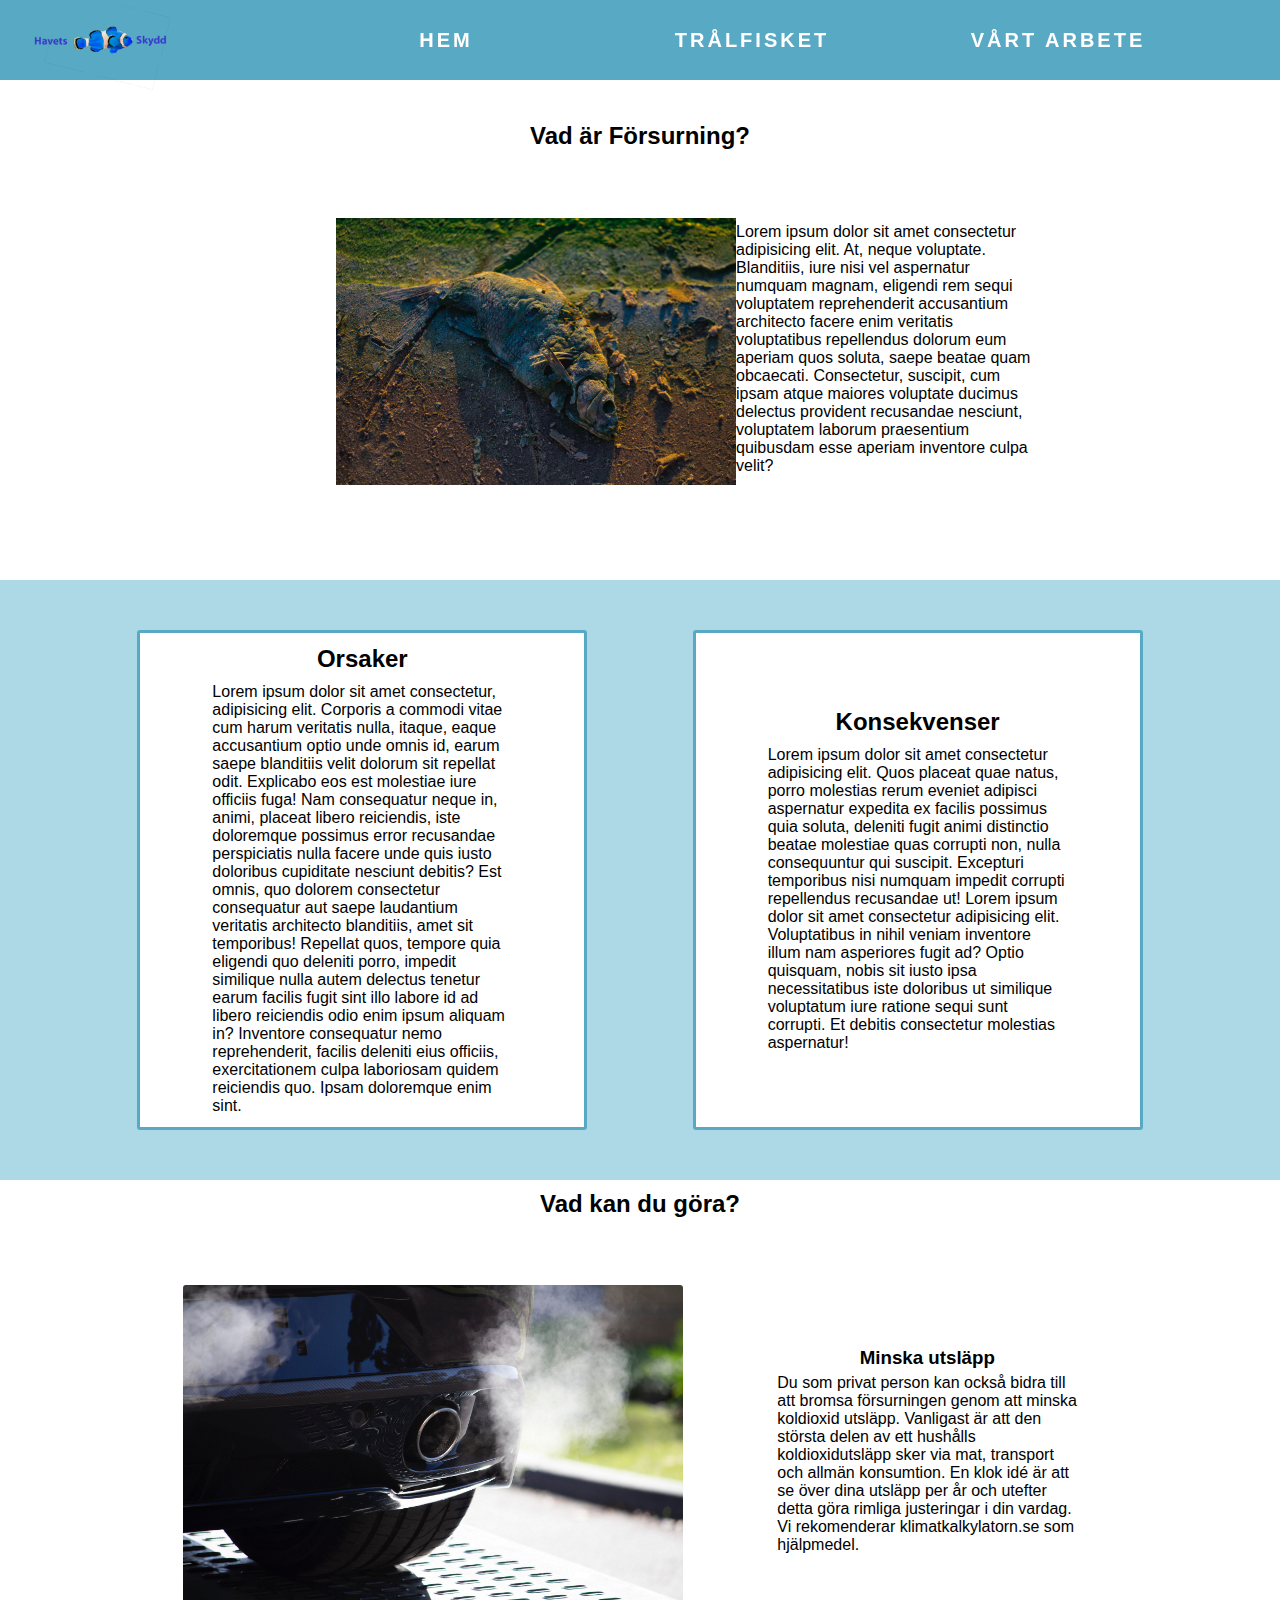
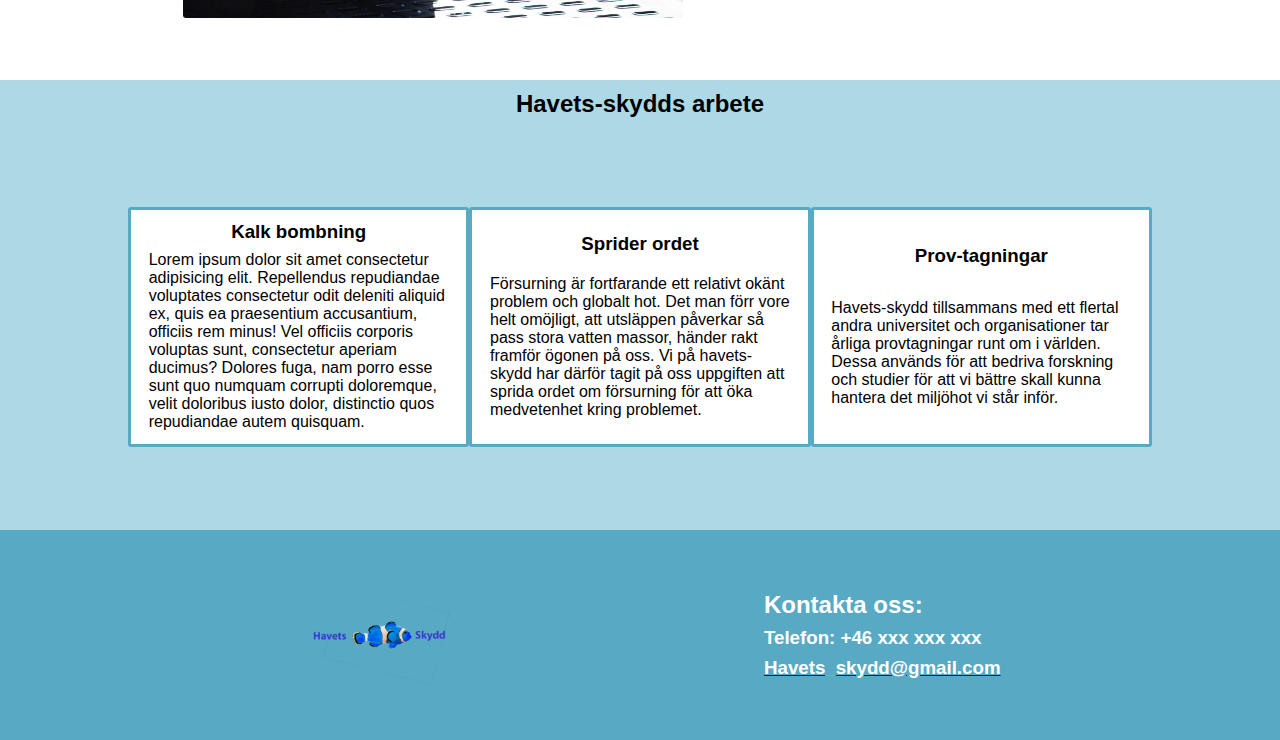
==== forsurning.html @ 204f3c67 "Arbetspass hemma nr2 v12" ====
<!DOCTYPE html>
<html lang="en">
<head>
    <meta charset="UTF-8">
    <meta http-equiv="X-UA-Compatible" content="IE=edge">
    <meta name="viewport" content="width=device-width, initial-scale=1.0">
    <title>Havets_skydd/forsurning</title>
    <link rel="stylesheet" href="css/style.css">
</head>
<body>
    <header class="header">
        <img class="logga" src="img/Första_försök_VT_ps.png" alt="logga">

        <nav>
            <ul id="header_links">   
                <li><a href="index.html">Hem</a></li>
                <li><a href="tralfiske.html">Trålfisket</a></li>
                <li><a href="om_oss.html">Vårt arbete</a></li>
            </ul>
            <div id="burger">
                <div id="line_1" class="burger_line"></div>
                <div id="line_2" class="burger_line"></div>
                <div id="line_3" class="burger_line"></div>
            </div>
        </nav>
    </header>
    <section class ="sacrifice"></section>
    <div id ="gridwrapper_forsurning">
        <section id="forsurning_section">
            <h2>Vad är Försurning?</h2>
            <div class="article_parent">
                <img id="img_forsurning" src="img/dead_fish.jpg" alt="bild på trål">
                <article class="intro_article">
                    <p>Lorem ipsum dolor sit amet consectetur adipisicing elit. At, neque voluptate. Blanditiis, iure nisi vel aspernatur numquam magnam, eligendi rem sequi voluptatem reprehenderit accusantium architecto facere enim veritatis voluptatibus repellendus dolorum eum aperiam quos soluta, saepe beatae quam obcaecati. Consectetur, suscipit, cum ipsam atque maiores voluptate ducimus delectus provident recusandae nesciunt, voluptatem laborum praesentium quibusdam esse aperiam inventore culpa velit?</p>
                </article>
            </div>
        </section>
        <section id="konsekvenser_section">
            <div class="article_parent" id="article_parent_forsurning">
                <article class="article_konsekvenser">
                    <h2>Orsaker</h2>
                    <p>Lorem ipsum dolor sit amet consectetur, adipisicing elit. Corporis a commodi vitae cum harum veritatis nulla, itaque, eaque accusantium optio unde omnis id, earum saepe blanditiis velit dolorum sit repellat odit. Explicabo eos est molestiae iure officiis fuga! Nam consequatur neque in, animi, placeat libero reiciendis, iste doloremque possimus error recusandae perspiciatis nulla facere unde quis iusto doloribus cupiditate nesciunt debitis? Est omnis, quo dolorem consectetur consequatur aut saepe laudantium veritatis architecto blanditiis, amet sit temporibus! Repellat quos, tempore quia eligendi quo deleniti porro, impedit similique nulla autem delectus tenetur earum facilis fugit sint illo labore id ad libero reiciendis odio enim ipsum aliquam in? Inventore consequatur nemo reprehenderit, facilis deleniti eius officiis, exercitationem culpa laboriosam quidem reiciendis quo. Ipsam doloremque enim sint.</p>
                </article>
                <article class="article_konsekvenser">
                    <h2>Konsekvenser</h2>
                    <p>Lorem ipsum dolor sit amet consectetur adipisicing elit. Quos placeat quae natus, porro molestias rerum eveniet adipisci aspernatur expedita ex facilis possimus quia soluta, deleniti fugit animi distinctio beatae molestiae quas corrupti non, nulla consequuntur qui suscipit. Excepturi temporibus nisi numquam impedit corrupti repellendus recusandae ut! Lorem ipsum dolor sit amet consectetur adipisicing elit. Voluptatibus in nihil veniam inventore illum nam asperiores fugit ad? Optio quisquam, nobis sit iusto ipsa necessitatibus iste doloribus ut similique voluptatum iure ratione sequi sunt corrupti. Et debitis consectetur molestias aspernatur!</p>
                </article>
            </div>
            

        </section>
        <section id="Intiativ_section">
            <h2>Vad kan du göra?</h2>
            <div class="div_forsurning">
                <img class="organisation_img" src="img/fordon_forsurning.jpg" alt="bild på fordon">
                <article id="article_intiativ">
                    <h3>Minska utsläpp</h3>
                    <p>Du som privat person kan också bidra till att bromsa försurningen genom att minska koldioxid utsläpp. Vanligast är att den största delen av ett hushålls koldioxidutsläpp sker via mat, transport och allmän konsumtion. En klok idé är att se över dina utsläpp per år och utefter detta göra rimliga justeringar i din vardag. Vi rekomenderar klimatkalkylatorn.se som hjälpmedel.</p>
                </article>
            </div>
        </section>
        <section id="kalk_section">
            <h2>Havets-skydds arbete</h2>
                <div class="div_forsurning">
                    <article class="article_kalk">    
                        <h3>Kalk bombning </h3>
                        <p>Lorem ipsum dolor sit amet consectetur adipisicing elit. Repellendus repudiandae voluptates consectetur odit deleniti aliquid ex, quis ea praesentium accusantium, officiis rem minus! Vel officiis corporis voluptas sunt, consectetur aperiam ducimus? Dolores fuga, nam porro esse sunt quo numquam corrupti doloremque, velit doloribus iusto dolor, distinctio quos repudiandae autem quisquam.</p>
                    </article>
                
                <article class="article_kalk">
                    <h3>Sprider ordet</h3>
                    <p>Försurning är fortfarande ett relativt okänt problem och globalt hot. Det man förr vore helt omöjligt, att utsläppen påverkar så pass stora vatten massor, händer rakt framför ögonen på oss. Vi på havets-skydd har därför tagit på oss uppgiften att sprida ordet om försurning för att öka medvetenhet kring problemet. </p>
                </article>
                <article class="article_kalk">
                    <h3>Prov-tagningar</h3>
                    <p>Havets-skydd tillsammans med ett flertal andra universitet och organisationer tar årliga provtagningar runt om i världen. Dessa används för att bedriva forskning och studier för att vi bättre skall kunna hantera det miljöhot vi står inför.</p>
                </article>
            </div>
        </section>
        <footer class="footer">
            <img src="img/Första_försök_VT_ps.png" class="logga" alt="logga">
            <div>
                <h2 class="h2_footer">Kontakta oss:</h2>
                <h3 class="h3_footer">Telefon: +46 xxx xxx xxx</h3>
                <a href="mailto:emil.crogard@elev.ga.ntig.se"><h3 class="h3_footer"> Havets_skydd@gmail.com</h3></a>
            </div>
        </footer>
    </div>

    <script src="js/JavaScrip.js "></script>
</body>
</html>
---- css/style.css ----
* {
    margin: 0;
    padding: 0;
    box-sizing: border-box;
}

:root {
    --main_color_dark: rgb(88, 169, 196);
}

.logga {
    height: 90px;
    width: auto;
    margin-left: 10px;
}

.header {
    background-color: var(--main_color_dark);
    display: flex;
    height: 80px;
    width: 100%;
    position: fixed;
    align-items: center;
}

#header_links {
    display: flex;
    flex-direction: column;
    justify-content: space-evenly;
    align-items: center;
    height: calc(100% - 80px);
    background-color: lightblue;
    position: fixed;
    left: -1300px;
    top: 80px;
    width: 100%;
    list-style: none;
    transition: 0.5s;
    z-index: 1;
}

.header_active {
    transform: translatex(1300px);
}

#header_links a {
    text-decoration: none;
    color: rgb(255, 255, 255);
    letter-spacing: 0.1875rem;
    font-weight: bold;
    font-size: 1.25rem;
    text-transform: uppercase;
    width: 200px;
    height: 3rem;
    display: flex;
    justify-content: center;
    align-items: center;
}

.crossed_line #line_1 {
    transform: rotate(-45deg) translate(-5px, 6px);
}
.crossed_line #line_2 {
    opacity: 0;
}
.crossed_line #line_3 {
    transform: rotate(45deg) translate(-5px, -6px);
}
#header_links a:hover {
    color: darkgrey;
    background-color: rgb(88, 169, 196);
    transition: ease 0.4s;
}

nav {
    display: flex;
    justify-content: right;
    align-items: center;
    font-family: sans-serif;
    width: 100%;
    color: var(--main_color_dark);
}

.burger_line {
    width: 30px;
    height: 3.5px;
    background-color: rgb(255, 255, 255);
    margin: 5px;
    border-radius: 10%;
    transition: all 0.5s;
}

#burger{
    margin-right: 60px;
    cursor: pointer;
}
.footer {
    grid-area: fo;
    background-color: var(--main_color_dark);
    display: flex;
    align-items: center;
    justify-content: center;
    flex-direction: column;
}

/*Home*/
#gridwrapper_home {
    display: grid;
    height: auto;
    width: 100%;
    grid-template-areas: 
    "ar1 ar1" 
    "ar2 ar2"
    "fo fo";
    grid-template-rows: 950px 1750px 250px;
    grid-template-columns: 1fr 1fr;
}

#home_img {
    width: 100%;
    height: calc(90vh - 80px);
    margin-bottom: 8vh;
}

#aktuellt{
    grid-area: ar1;
    display: flex;
    flex-direction: column;
    align-items: center;
}
.box_parent{
    display: flex;
    justify-content: space-evenly;
    align-items: center;
    flex-direction: column;
    height: 100%;
}

.Aktuella_nyheter {
    display: flex;
    align-items: center;
    justify-content: center;
    flex-direction: column;
    height: 280px;
    width: 250px;
    border-style: solid;
    border-color: var(--main_color_dark);
    border-radius: 3px;
}
.Aktuellt_img{
height: auto;
width: 200px;
}


#kalender{
    grid-area: ar2;
    background-color: lightblue;
    display: flex;
    flex-direction: column;
    align-items: center;
    justify-content: space-evenly;
}
.kalender_article{
    display: flex;
    height: 540px;
    width: 300px;
    background: white;
    align-items: center;
    flex-direction: column;
    border-radius: 3px;
    border-style: solid;
    border-color: var(--main_color_dark);

}
.logga_kalender{
height: 80px;
}
.img_kalender{
    width: 297px;
    height: 100px;
}
.button{
    display: flex;
    height: 45px;
    width: 35%;
    background: steelblue;
    align-items: center;
    justify-content: center;
    border-radius: 3px;
    margin-bottom: 5px;
}
.button:hover{
    cursor: pointer;
    background: rgb(84, 162, 226);

}

.h3_footer{
    size: 0.5rem;
    color: white;
}
.h2_footer{
    color: white;
    size:0.5rem;
    display: none;
}
h2 {
    font-family: Arial, Helvetica, sans-serif;
    font-weight: bold;
    margin-top: 10px;
    margin-bottom: 5px;
}
h3{
    font-family: Arial, Helvetica, sans-serif;
    margin-top: 8px;
    size: 1rem;
}

p {
    width: 300px;
    height: auto;
    font-family: Arial, Helvetica, sans-serif;
    font-weight: 300;
    margin-bottom: 10px;
    margin-top: 5px;
    size: 1.2rem;
}
.sacrifice{
    height: 80px;
}

/*tralfiske*/


#gridwrapper_tralfiske{
    display: grid;
    width: 100%;
    height: auto;
    grid-template-areas: 
    "st1 st1"
    "st2 st2"
    "stat stat"
    "st3 st3"
    "fo fo"
    ;
    grid-template-columns: 1fr 1fr;
    grid-template-rows: 700px 2000px 1000px 1100px 250px;
}
#img_tralfiske {
    height: 190px;
    width: auto;
    border-radius: 3px;
    border-style: solid;
    border-color: var(--main_color_dark);
}
#nordic_flags{
    height: 400px;
    width: auto;
}
#section1_tralfiske{
    grid-area: st1;
    display: flex;
    justify-content: space-evenly;
    align-items: center;
    flex-direction: column;
}
.tral_article_lb{
display: flex;
flex-direction: column;
align-items: center;
width: 90%;
height: auto;
border-radius: 3px;
border-style: solid;
border-color: var(--main_color_dark);
background: white;
}
.article_parent{
    display: flex;
    flex-direction: column;
    align-items: center;
    justify-content: space-evenly;
    width: 100%;
    height: 100%;
}

.intro_article{
    display: flex;
    flex-direction: column;
    align-items: center;
    width: 70%;
    height: auto;
}

#section2_tralfiske{
    grid-area: st2;
    display: flex;
    flex-direction: column;
    align-items: center;
    justify-content: space-evenly;
    background: lightblue;
}
#statistik{
    grid-area: stat;
    background: white;
    display: flex;
    flex-direction: column;
    align-items: center;
    justify-content: space-evenly;
}
.statistik_img{
    width: 300px;
    height: 300px;
    background: blue;
}
#section3_tralfiske{
    grid-area: st3;
    display: flex;
    flex-direction: column;
    align-items: center;
    justify-content: space-evenly;
    background: lightblue;
}



/*försurning*/
#gridwrapper_forsurning {
    display: grid;
    width: 100%;
    height: auto;
    grid-template-areas: 
    "arf arf"
    "ark ark"
    "dv dv"
    "sek sek"
    "fo fo"
    ;
    grid-template-columns: 1fr 1fr;
    grid-template-rows: 700px 1150px 550px 900px 250px;
}

#forsurning_section{
    grid-area: arf;
    background-color: white;
    display: flex;
    justify-content: center;
    align-items: center;
    flex-direction: column;
    padding: 2rem;
}
#img_forsurning{
    width: 300px;
    height: auto;
}

#konsekvenser_section{
    grid-area: ark;
    background-color: lightblue;
    display: flex;
    justify-content: center;
    align-items: center;
    flex-direction: column;
    padding: 2rem;
}

.article_konsekvenser{
    background-color: white;
    height: 500px;
    width: 350px;
    display: flex;
    align-items: center;
    justify-content: center;
    flex-direction: column;
    border-radius: 3px;
    border-style: solid;
    border-color: var(--main_color_dark);
}

#Intiativ_section{
    grid-area: dv;
    display: flex;
    flex-direction: column;
    justify-content: space-evenly;
    align-items: center;
    background-color: white;
}

.div_forsurning{
    height: 100%;
    width: 80%;
    display: flex;
    justify-content: space-evenly;
    flex-direction: column;
    align-items: center;
}
#article_intiativ{
    width: 340px;
    height: auto;
    display: flex;
    justify-content: space-between;
    align-items: center;
    flex-direction: column;
    
}
#kalk_section{
    grid-area: sek;
    display: flex;
    align-items: center;
    justify-content: space-evenly;
    flex-direction: column;
    background-color: lightblue;
}

.article_kalk{
    width: 350px;
    height: 240px;
    display: flex;
    justify-content: space-evenly;
    align-items: center;
    flex-direction: column;
    border-style: solid;
    border-color: var(--main_color_dark);
    border-radius: 3px;
    background: white;
}

/*Om oss*/
#gridwrapper_om_oss{
    display: grid;
    width: 100%;
    grid-template-areas: 
    "re re"
    "org org"
    "fra fra"
    "gift gift"
    "fo fo"
    ;
    grid-template-columns: 1fr 1fr;
    grid-template-rows: 300px 600px 1050px 930px 250px;
}

#relative{
    grid-area: re;
    background-image: url(/img/vatten.jpg);
    background-size: 100%;
    display: flex;
    justify-content: center;
    align-items: center;
    border-bottom: 40px;
    border-bottom-style: solid;
    border-bottom-color: white;
}

#relative_flex{
    display: flex;
    width: 90%;
    height: auto;
    justify-content: center;
    align-items: center;
    flex-direction: column;
    padding: 2rem;
    background: rgba(255, 255, 255, 0);
}

#organisation_flex_section{
    grid-area: org;
    display: flex;
    background: lightblue;
    flex-direction: column;
    align-items: center;
    justify-content: center;
    margin-bottom: 10px;
}

.organisation_img{
    width: 300px;
    height: auto;
    margin-bottom: 10px;
    border-radius: 3px;
}

.organisation_article{
    width: 300px;
    height: auto;
    display: flex;
    justify-content: space-between;
    align-items: center;
    flex-direction: column;
}
.organisation_article_lb{
    width: 320px;
    height: 270px;
    display: flex;
    justify-content: space-between;
    flex-direction: column;
    align-items: center;
    border-radius: 3px;
    border-color: var(--main_color_dark);
    border-style: solid;
    background: white;
}
#arbete_flex_section{
    grid-area: fra;
    display: flex;
    background: white;
    flex-direction: column;
    align-items: center;
    justify-content: center; 
}

.org_div{
    height: auto;
    margin-bottom: 40px;
}

#section_gift{
grid-area: gift;
background: lightblue;
flex-direction: column;
align-items: center;
justify-content: space-evenly; 
display: flex;
}

#h1_relative{
    color: rgb(255, 255, 255);
    size: 3rem;
  
}

#h3_relative{
    color: white;
    size: 1rem;
}

@media screen and (min-width:800px) {
    #burger{
        display: none;
    }    
    nav {
        display: flex;
        justify-content: center;
        align-items: center;
        font-family: sans-serif;
        width: 100%;
        background: var(--main_color_dark);
        margin-right: 20px;
    }

    #header_links {
        display: flex;
        flex-direction: row;
        justify-content: space-evenly;
        align-items: center;
        height: 80px;
        position: fixed;
        left: 240px;
        top: 0px;
        background-color: rgba(255, 255, 255, 0);
        width: 80%;
        list-style: none;
    }
    .header_active {
        transform: translatex(0px);
    }
    .logga {
        height: 130px;
        width: auto;
        margin-left: 10px;
    }
    .Aktuella_nyheter {
        padding: 2rem;
        height: 300px;
        width: 300px;
        border-style: solid;
        border-color: var(--main_color_dark);
        border-radius: 3px;
    }
    
    .box_parent{
        flex-direction: row;
        width: 100%;
    }
    #relative_flex{
        width: 35%;
    }
    .organisation_img{
        width: 500px;
        margin-bottom: 0px;
        margin-right: 20px;
        border-radius: 3px;
    }
    #organisation_flex_section{
        flex-direction: row; 
        align-items: center;
        justify-content: space-evenly;
        margin-bottom: 10px;
    }
    #arbete_flex_section{
        justify-content: space-evenly; 
    }
    
    .org_div{
        display: flex;
        flex-direction: row;
        justify-content: space-evenly;
        align-items: center;
    }
    #section_gift{
        flex-direction: row-reverse;
    }
    .div_forsurning{
        flex-direction: row;
       
    }
    .tral_article_lb{
        width: 40%;
    }
    .article_parent{
        flex-direction: row;
        justify-content: space-evenly;
        width: 50%;
    }
    #gridwrapper_tralfiske{
        grid-template-rows: 500px 1600px 600px 480px 210px;
    }
    #gridwrapper_forsurning{
        grid-template-rows: 500px 600px 500px 450px 210px;
    }
    #statistik{
        flex-direction: row;
    }
    #img_forsurning{
        width: 400px;
    }
    #gridwrapper_om_oss{
        grid-template-rows: 400px 600px 1050px 430px 210px;
    }
    #img_tralfiske {
        height: 350px;
        width: 450px;
    }
    #gridwrapper_home{
        grid-template-rows: 600px 700px 210px;
    }
    #home_img {
        height: calc(100vh - 80px);
        margin-bottom: 10px;
    }
    #gift_img{
        display: none;
    }
    #fiskebestand_flex{
        flex-direction: row-reverse;
        width: 80%;
    }
    #article_parent_tralfiske{
        width: 80%;
    }
    #article_parent_losning{
        width: 90%;
    }
    #article_parent_forsurning{
        width: 100%;
    }
    .article_konsekvenser{
        width: 450px;
    }
    #nordic_flags{
        height: 300px;
    }
    .footer{
        flex-direction: row;
        justify-content: space-evenly;
    }

    .h2_footer{
        display: contents;
    }
}
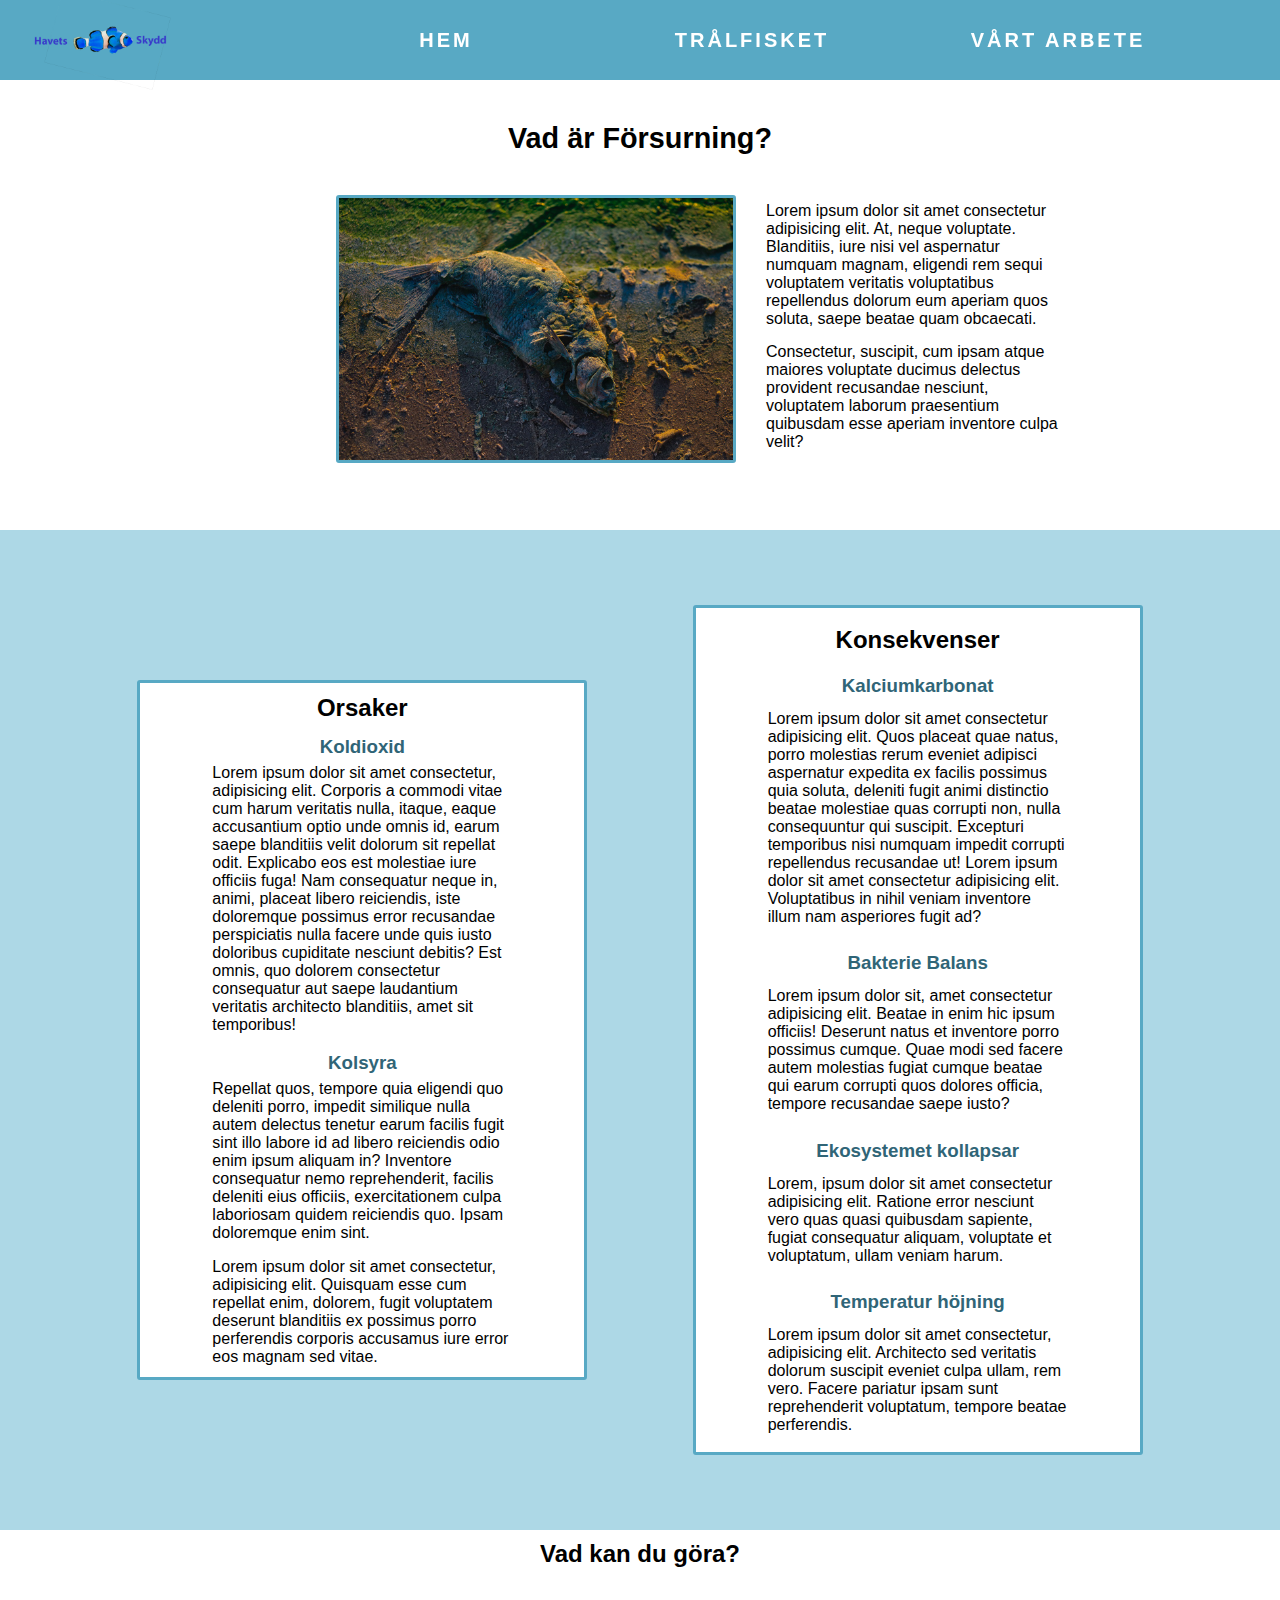
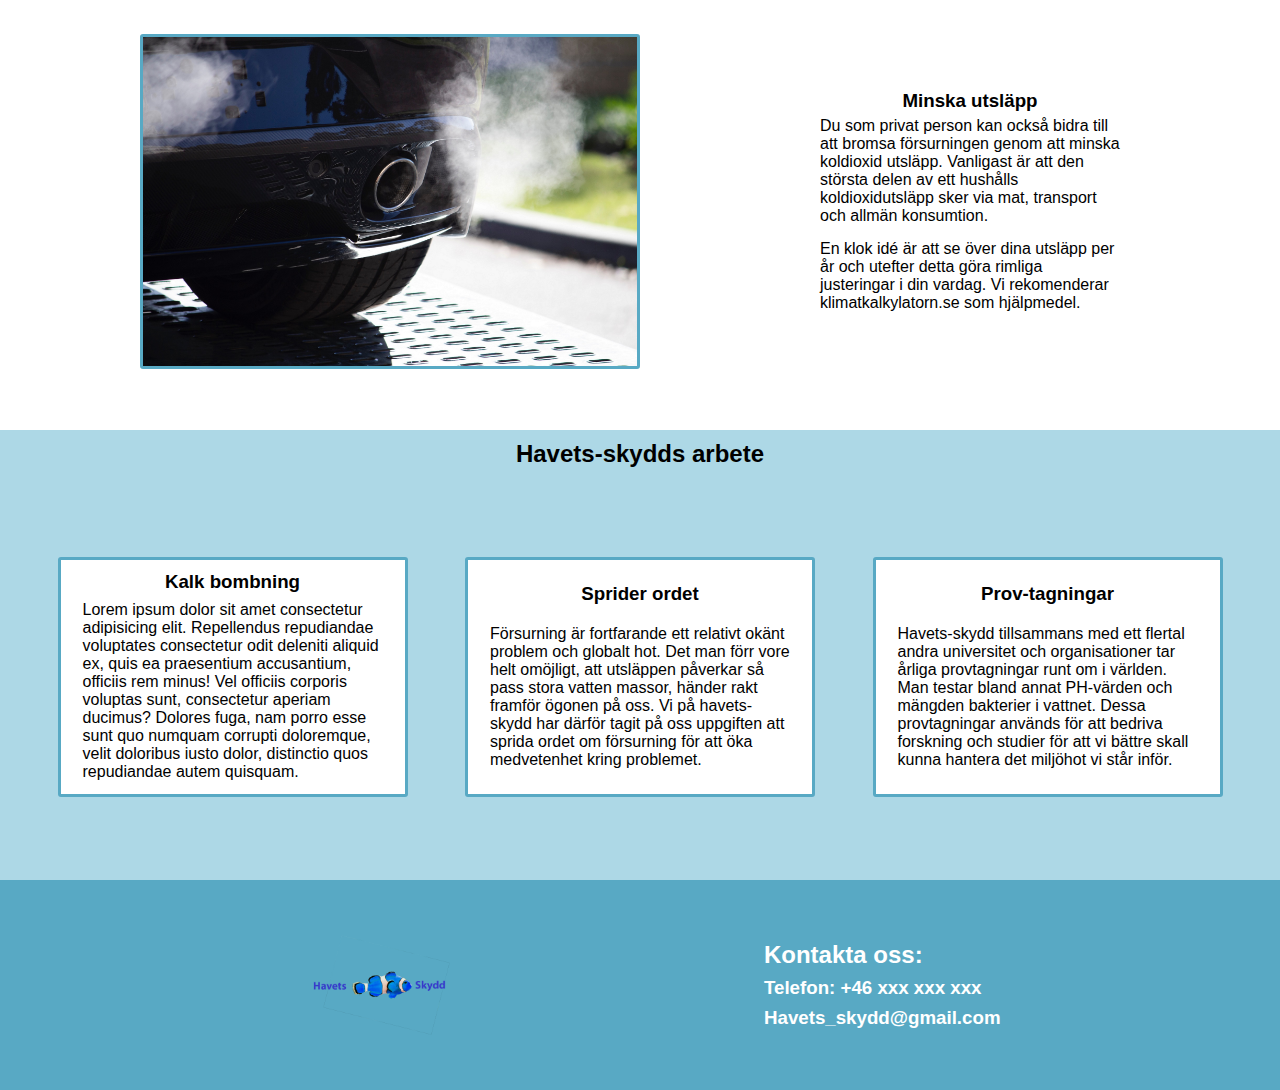
==== commit b3cb05b8: "Lektion v13" ====
--- a/forsurning.html
+++ b/forsurning.html
@@ -27,23 +27,35 @@
     <section class ="sacrifice"></section>
     <div id ="gridwrapper_forsurning">
         <section id="forsurning_section">
-            <h2>Vad är Försurning?</h2>
+            <h1>Vad är Försurning?</h1>
             <div class="article_parent">
                 <img id="img_forsurning" src="img/dead_fish.jpg" alt="bild på trål">
                 <article class="intro_article">
-                    <p>Lorem ipsum dolor sit amet consectetur adipisicing elit. At, neque voluptate. Blanditiis, iure nisi vel aspernatur numquam magnam, eligendi rem sequi voluptatem reprehenderit accusantium architecto facere enim veritatis voluptatibus repellendus dolorum eum aperiam quos soluta, saepe beatae quam obcaecati. Consectetur, suscipit, cum ipsam atque maiores voluptate ducimus delectus provident recusandae nesciunt, voluptatem laborum praesentium quibusdam esse aperiam inventore culpa velit?</p>
+                    <p>Lorem ipsum dolor sit amet consectetur adipisicing elit. At, neque voluptate. Blanditiis, iure nisi vel aspernatur numquam magnam, eligendi rem sequi voluptatem  veritatis voluptatibus repellendus dolorum eum aperiam quos soluta, saepe beatae quam obcaecati. </p>
+                    <p>Consectetur, suscipit, cum ipsam atque maiores voluptate ducimus delectus provident recusandae nesciunt, voluptatem laborum praesentium quibusdam esse aperiam inventore culpa velit?</p>
                 </article>
             </div>
         </section>
         <section id="konsekvenser_section">
             <div class="article_parent" id="article_parent_forsurning">
-                <article class="article_konsekvenser">
+                <article class="article_konsekvenser" id="article_orsaker">
                     <h2>Orsaker</h2>
-                    <p>Lorem ipsum dolor sit amet consectetur, adipisicing elit. Corporis a commodi vitae cum harum veritatis nulla, itaque, eaque accusantium optio unde omnis id, earum saepe blanditiis velit dolorum sit repellat odit. Explicabo eos est molestiae iure officiis fuga! Nam consequatur neque in, animi, placeat libero reiciendis, iste doloremque possimus error recusandae perspiciatis nulla facere unde quis iusto doloribus cupiditate nesciunt debitis? Est omnis, quo dolorem consectetur consequatur aut saepe laudantium veritatis architecto blanditiis, amet sit temporibus! Repellat quos, tempore quia eligendi quo deleniti porro, impedit similique nulla autem delectus tenetur earum facilis fugit sint illo labore id ad libero reiciendis odio enim ipsum aliquam in? Inventore consequatur nemo reprehenderit, facilis deleniti eius officiis, exercitationem culpa laboriosam quidem reiciendis quo. Ipsam doloremque enim sint.</p>
+                    <h3 class="underrubrik">Koldioxid</h3>
+                    <p>Lorem ipsum dolor sit amet consectetur, adipisicing elit. Corporis a commodi vitae cum harum veritatis nulla, itaque, eaque accusantium optio unde omnis id, earum saepe blanditiis velit dolorum sit repellat odit. Explicabo eos est molestiae iure officiis fuga! Nam consequatur neque in, animi, placeat libero reiciendis, iste doloremque possimus error recusandae perspiciatis nulla facere unde quis iusto doloribus cupiditate nesciunt debitis? Est omnis, quo dolorem consectetur consequatur aut saepe laudantium veritatis architecto blanditiis, amet sit temporibus!</p> 
+                    <h3 class="underrubrik">Kolsyra</h3>
+                    <p>Repellat quos, tempore quia eligendi quo deleniti porro, impedit similique nulla autem delectus tenetur earum facilis fugit sint illo labore id ad libero reiciendis odio enim ipsum aliquam in? Inventore consequatur nemo reprehenderit, facilis deleniti eius officiis, exercitationem culpa laboriosam quidem reiciendis quo. Ipsam doloremque enim sint.</p>
+                    <p>Lorem ipsum dolor sit amet consectetur, adipisicing elit. Quisquam esse cum repellat enim, dolorem, fugit voluptatem deserunt blanditiis ex possimus porro perferendis corporis accusamus iure error eos magnam sed vitae.</p>
                 </article>
                 <article class="article_konsekvenser">
                     <h2>Konsekvenser</h2>
-                    <p>Lorem ipsum dolor sit amet consectetur adipisicing elit. Quos placeat quae natus, porro molestias rerum eveniet adipisci aspernatur expedita ex facilis possimus quia soluta, deleniti fugit animi distinctio beatae molestiae quas corrupti non, nulla consequuntur qui suscipit. Excepturi temporibus nisi numquam impedit corrupti repellendus recusandae ut! Lorem ipsum dolor sit amet consectetur adipisicing elit. Voluptatibus in nihil veniam inventore illum nam asperiores fugit ad? Optio quisquam, nobis sit iusto ipsa necessitatibus iste doloribus ut similique voluptatum iure ratione sequi sunt corrupti. Et debitis consectetur molestias aspernatur!</p>
+                    <h3 class="underrubrik">Kalciumkarbonat</h3>
+                    <p>Lorem ipsum dolor sit amet consectetur adipisicing elit. Quos placeat quae natus, porro molestias rerum eveniet adipisci aspernatur expedita ex facilis possimus quia soluta, deleniti fugit animi distinctio beatae molestiae quas corrupti non, nulla consequuntur qui suscipit. Excepturi temporibus nisi numquam impedit corrupti repellendus recusandae ut! Lorem ipsum dolor sit amet consectetur adipisicing elit. Voluptatibus in nihil veniam inventore illum nam asperiores fugit ad?</p>
+                    <h3 class="underrubrik">Bakterie Balans</h3>
+                    <p>Lorem ipsum dolor sit, amet consectetur adipisicing elit. Beatae in enim hic ipsum officiis! Deserunt natus et inventore porro possimus cumque. Quae modi sed facere autem molestias fugiat cumque beatae qui earum corrupti quos dolores officia, tempore recusandae saepe iusto?</p>
+                    <h3 class="underrubrik">Ekosystemet kollapsar</h3>
+                    <p>Lorem, ipsum dolor sit amet consectetur adipisicing elit. Ratione error nesciunt vero quas quasi quibusdam sapiente, fugiat consequatur aliquam, voluptate et voluptatum, ullam veniam harum.</p>
+                    <h3 class="underrubrik">Temperatur höjning</h3>
+                    <p>Lorem ipsum dolor sit amet consectetur, adipisicing elit. Architecto sed veritatis dolorum suscipit eveniet culpa ullam, rem vero. Facere pariatur ipsam sunt reprehenderit voluptatum, tempore beatae perferendis.</p>
                 </article>
             </div>
             
@@ -55,7 +67,8 @@
                 <img class="organisation_img" src="img/fordon_forsurning.jpg" alt="bild på fordon">
                 <article id="article_intiativ">
                     <h3>Minska utsläpp</h3>
-                    <p>Du som privat person kan också bidra till att bromsa försurningen genom att minska koldioxid utsläpp. Vanligast är att den största delen av ett hushålls koldioxidutsläpp sker via mat, transport och allmän konsumtion. En klok idé är att se över dina utsläpp per år och utefter detta göra rimliga justeringar i din vardag. Vi rekomenderar klimatkalkylatorn.se som hjälpmedel.</p>
+                    <p>Du som privat person kan också bidra till att bromsa försurningen genom att minska koldioxid utsläpp. Vanligast är att den största delen av ett hushålls koldioxidutsläpp sker via mat, transport och allmän konsumtion. </p>
+                    <p>En klok idé är att se över dina utsläpp per år och utefter detta göra rimliga justeringar i din vardag. Vi rekomenderar klimatkalkylatorn.se som hjälpmedel.</p>
                 </article>
             </div>
         </section>
@@ -73,7 +86,7 @@
                 </article>
                 <article class="article_kalk">
                     <h3>Prov-tagningar</h3>
-                    <p>Havets-skydd tillsammans med ett flertal andra universitet och organisationer tar årliga provtagningar runt om i världen. Dessa används för att bedriva forskning och studier för att vi bättre skall kunna hantera det miljöhot vi står inför.</p>
+                    <p>Havets-skydd tillsammans med ett flertal andra universitet och organisationer tar årliga provtagningar runt om i världen. Man testar bland annat PH-värden och mängden bakterier i vattnet. Dessa provtagningar används för att bedriva forskning och studier för att vi bättre skall kunna hantera det miljöhot vi står inför.</p>
                 </article>
             </div>
         </section>
@@ -82,7 +95,7 @@
             <div>
                 <h2 class="h2_footer">Kontakta oss:</h2>
                 <h3 class="h3_footer">Telefon: +46 xxx xxx xxx</h3>
-                <a href="mailto:emil.crogard@elev.ga.ntig.se"><h3 class="h3_footer"> Havets_skydd@gmail.com</h3></a>
+                <a id="mail_tag" href="mailto:emil.crogard@elev.ga.ntig.se"><h3 class="h3_footer"> Havets_skydd@gmail.com</h3></a>
             </div>
         </footer>
     </div>
--- a/css/style.css
+++ b/css/style.css
@@ -9,7 +9,7 @@
 }
 
 .logga {
-    height: 90px;
+    height: 110px;
     width: auto;
     margin-left: 10px;
 }
@@ -50,8 +50,8 @@
     font-weight: bold;
     font-size: 1.25rem;
     text-transform: uppercase;
-    width: 200px;
-    height: 3rem;
+    width: 400px;
+    height: 5rem;
     display: flex;
     justify-content: center;
     align-items: center;
@@ -67,9 +67,9 @@
     transform: rotate(45deg) translate(-5px, -6px);
 }
 #header_links a:hover {
-    color: darkgrey;
     background-color: rgb(88, 169, 196);
-    transition: ease 0.4s;
+    transition: ease 0.3s;
+    font-size: 1.4rem;
 }
 
 nav {
@@ -102,6 +102,11 @@
     justify-content: center;
     flex-direction: column;
 }
+a{
+    text-decoration: none;
+    color: black;
+}
+
 
 /*Home*/
 #gridwrapper_home {
@@ -112,7 +117,7 @@
     "ar1 ar1" 
     "ar2 ar2"
     "fo fo";
-    grid-template-rows: 950px 1750px 250px;
+    grid-template-rows: 1000px 1750px 250px;
     grid-template-columns: 1fr 1fr;
 }
 
@@ -142,17 +147,16 @@
     justify-content: center;
     flex-direction: column;
     height: 280px;
-    width: 250px;
+    width: 280px;
     border-style: solid;
     border-color: var(--main_color_dark);
     border-radius: 3px;
+    padding: 2rem;
 }
 .Aktuellt_img{
-height: auto;
-width: 200px;
-}
-
-
+    height: auto;
+    width: 200px;
+}
 #kalender{
     grid-area: ar2;
     background-color: lightblue;
@@ -195,7 +199,9 @@
     background: rgb(84, 162, 226);
 
 }
-
+.underrubrik{
+    color: rgb(48, 101, 119);
+}
 .h3_footer{
     size: 0.5rem;
     color: white;
@@ -204,6 +210,13 @@
     color: white;
     size:0.5rem;
     display: none;
+}
+h1{
+    font-family: Arial, Helvetica, sans-serif;
+    font-weight: bold;
+    font-size: 1.8rem;
+    margin-top: 10px;
+    margin-bottom: 5px;
 }
 h2 {
     font-family: Arial, Helvetica, sans-serif;
@@ -215,6 +228,11 @@
     font-family: Arial, Helvetica, sans-serif;
     margin-top: 8px;
     size: 1rem;
+}
+h4{
+    font-family: Arial, Helvetica, sans-serif;
+    margin-top: 10px;
+    size: 0.5rem;
 }
 
 p {
@@ -245,7 +263,7 @@
     "fo fo"
     ;
     grid-template-columns: 1fr 1fr;
-    grid-template-rows: 700px 2000px 1000px 1100px 250px;
+    grid-template-rows: 700px 2000px 1000px 1050px 250px;
 }
 #img_tralfiske {
     height: 190px;
@@ -269,7 +287,7 @@
 display: flex;
 flex-direction: column;
 align-items: center;
-width: 90%;
+width: 75%;
 height: auto;
 border-radius: 3px;
 border-style: solid;
@@ -289,8 +307,9 @@
     display: flex;
     flex-direction: column;
     align-items: center;
-    width: 70%;
-    height: auto;
+    justify-content: center;
+    width: 400px;
+    height: 300px;
 }
 
 #section2_tralfiske{
@@ -338,7 +357,7 @@
     "fo fo"
     ;
     grid-template-columns: 1fr 1fr;
-    grid-template-rows: 700px 1150px 550px 900px 250px;
+    grid-template-rows: 700px 1750px 550px 900px 250px;
 }
 
 #forsurning_section{
@@ -353,6 +372,10 @@
 #img_forsurning{
     width: 300px;
     height: auto;
+    border-radius: 3px;
+    border-style: solid;
+    border-color: var(--main_color_dark);
+    border-style: solid;
 }
 
 #konsekvenser_section{
@@ -364,18 +387,21 @@
     flex-direction: column;
     padding: 2rem;
 }
-
+#article_orsaker{
+    height: 700px;
+}
 .article_konsekvenser{
     background-color: white;
-    height: 500px;
+    height: 900px;
     width: 350px;
     display: flex;
     align-items: center;
-    justify-content: center;
+    justify-content: space-evenly;
     flex-direction: column;
     border-radius: 3px;
     border-style: solid;
     border-color: var(--main_color_dark);
+    border-style: solid;
 }
 
 #Intiativ_section{
@@ -475,10 +501,12 @@
 }
 
 .organisation_img{
-    width: 300px;
+    width: 320px;
     height: auto;
     margin-bottom: 10px;
     border-radius: 3px;
+    border-style: solid;
+    border-color: var(--main_color_dark);
 }
 
 .organisation_article{
@@ -571,12 +599,8 @@
         margin-left: 10px;
     }
     .Aktuella_nyheter {
-        padding: 2rem;
         height: 300px;
         width: 300px;
-        border-style: solid;
-        border-color: var(--main_color_dark);
-        border-radius: 3px;
     }
     
     .box_parent{
@@ -613,6 +637,7 @@
     }
     .div_forsurning{
         flex-direction: row;
+        width: 100%;
        
     }
     .tral_article_lb{
@@ -624,10 +649,10 @@
         width: 50%;
     }
     #gridwrapper_tralfiske{
-        grid-template-rows: 500px 1600px 600px 480px 210px;
+        grid-template-rows: 500px 1500px 430px 480px 210px;
     }
     #gridwrapper_forsurning{
-        grid-template-rows: 500px 600px 500px 450px 210px;
+        grid-template-rows: 450px 1000px 500px 450px 210px;
     }
     #statistik{
         flex-direction: row;
@@ -655,9 +680,17 @@
     #fiskebestand_flex{
         flex-direction: row-reverse;
         width: 80%;
+        border: 3px;
+        border-style: solid;
+        border-color: white;
     }
     #article_parent_tralfiske{
         width: 80%;
+        border: 3px;
+        border-style: solid;
+        border-color: white;
+        margin-bottom: 10px;
+        margin-top: 10px;
     }
     #article_parent_losning{
         width: 90%;
@@ -667,6 +700,7 @@
     }
     .article_konsekvenser{
         width: 450px;
+        height: 850px;
     }
     #nordic_flags{
         height: 300px;
@@ -679,4 +713,10 @@
     .h2_footer{
         display: contents;
     }
+    #header_links a{
+        width: 200px;
+    }
+    .intro_article{
+        margin-left: 30px;
+    }
 }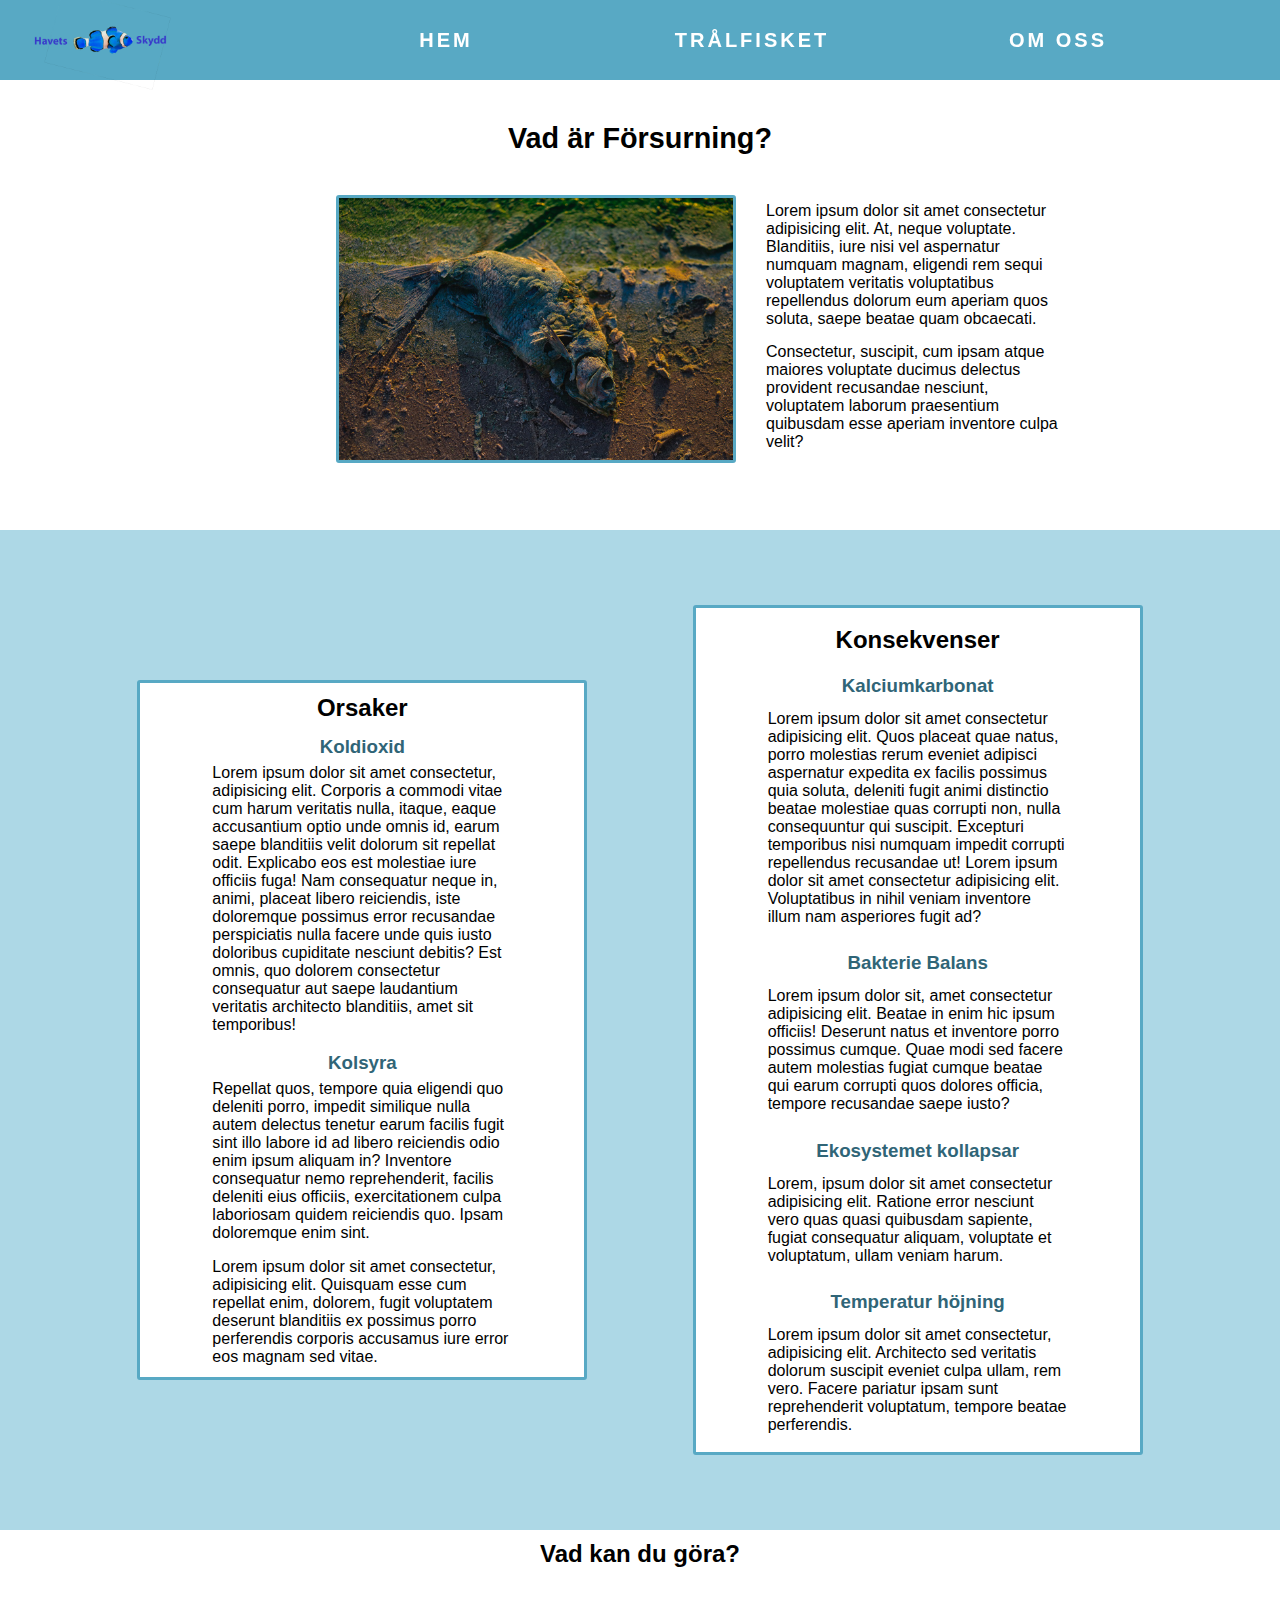
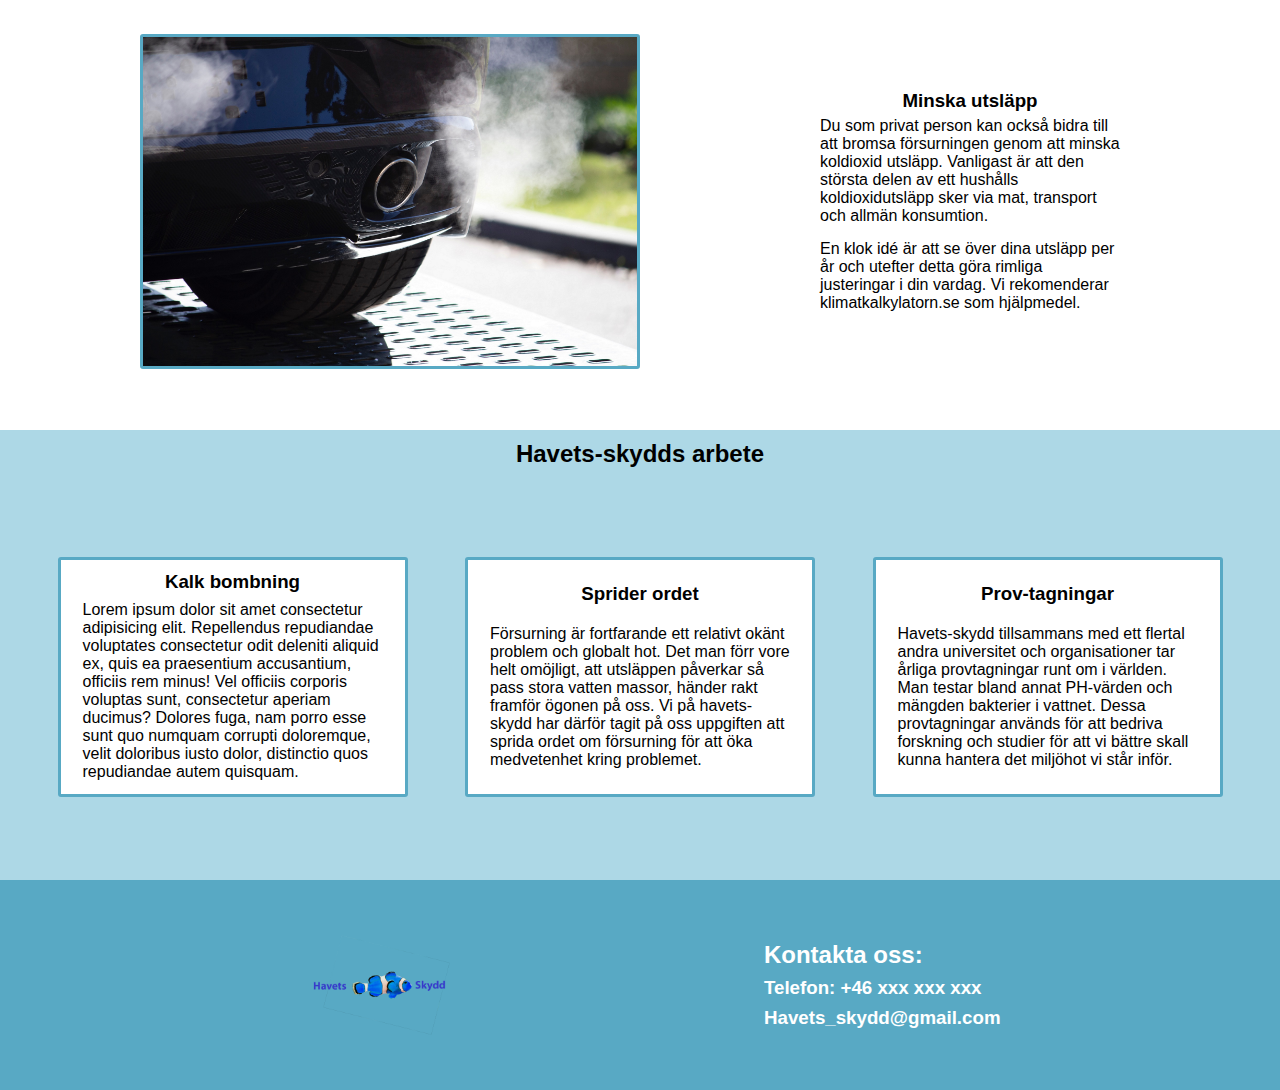
==== commit a9e6307b: "Små ändringar" ====
--- a/forsurning.html
+++ b/forsurning.html
@@ -15,7 +15,7 @@
             <ul id="header_links">   
                 <li><a href="index.html">Hem</a></li>
                 <li><a href="tralfiske.html">Trålfisket</a></li>
-                <li><a href="om_oss.html">Vårt arbete</a></li>
+                <li><a href="om_oss.html">Om oss</a></li>
             </ul>
             <div id="burger">
                 <div id="line_1" class="burger_line"></div>
--- a/css/style.css
+++ b/css/style.css
@@ -692,6 +692,14 @@
         margin-bottom: 10px;
         margin-top: 10px;
     }
+    #article_parent_koldioxid{
+        width: 80%;
+        border: 3px;
+        border-style: solid;
+        border-color: white;
+        margin-bottom: 10px;
+        margin-top: 10px;
+    }
     #article_parent_losning{
         width: 90%;
     }
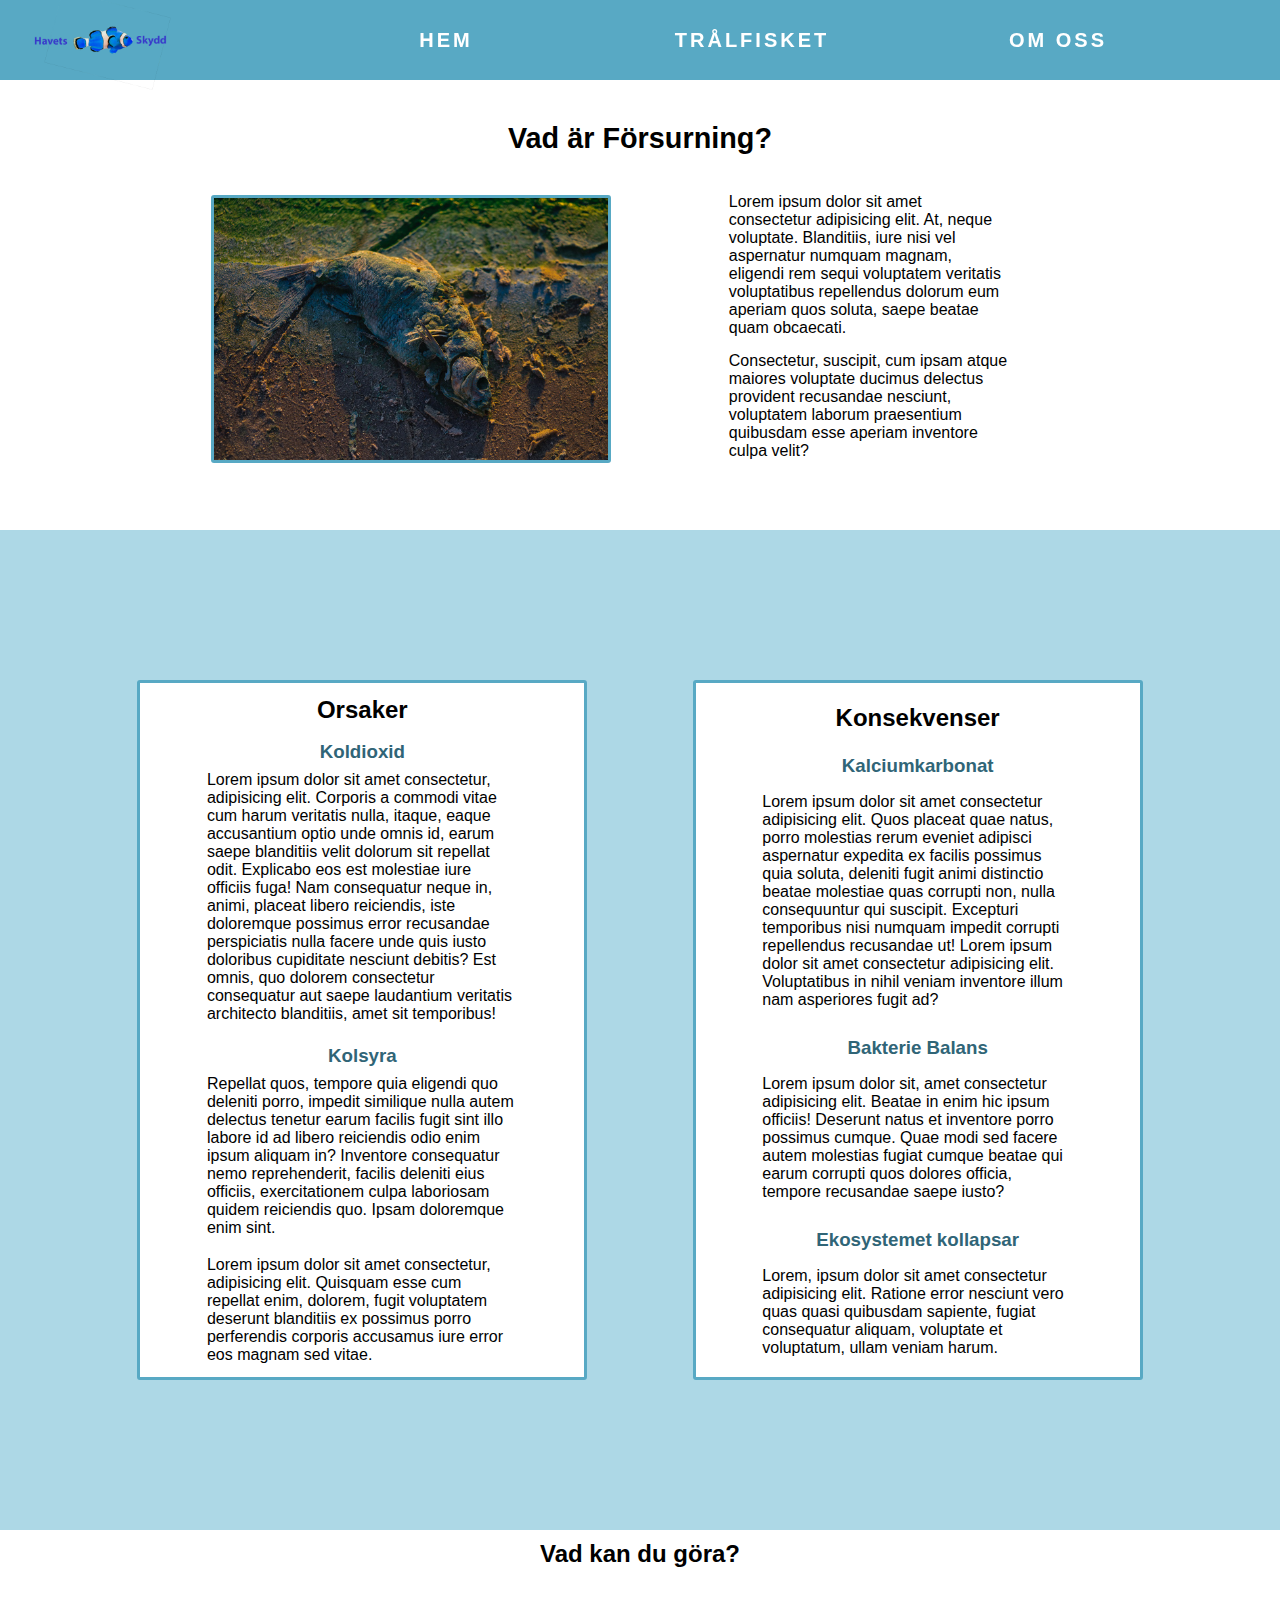
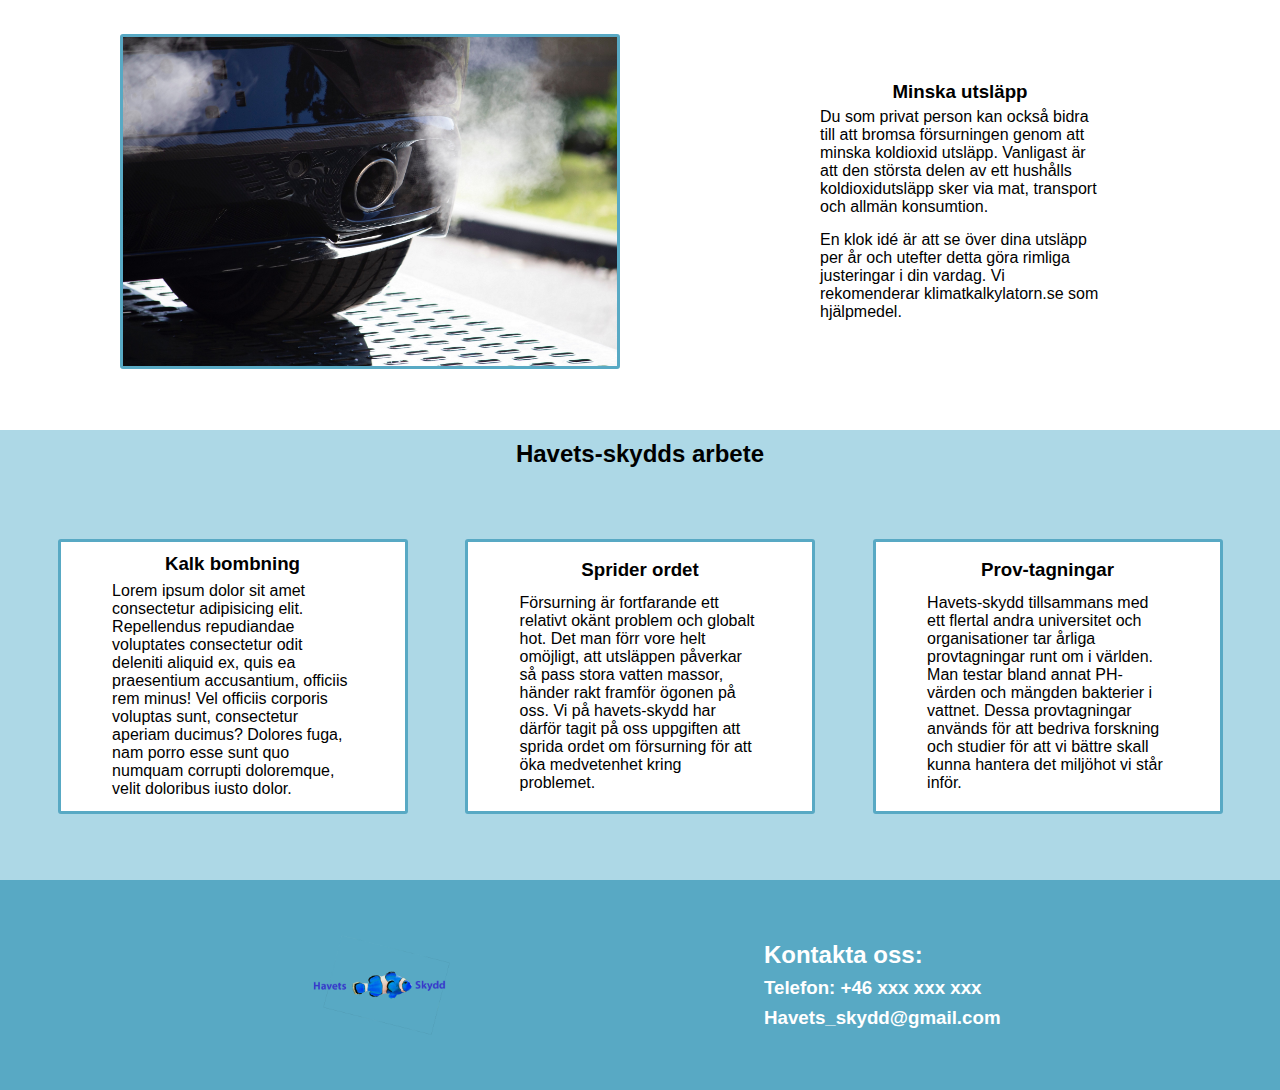
==== commit 2ce4dcd8: "text anpassning" ====
--- a/forsurning.html
+++ b/forsurning.html
@@ -28,7 +28,7 @@
     <div id ="gridwrapper_forsurning">
         <section id="forsurning_section">
             <h1>Vad är Försurning?</h1>
-            <div class="article_parent">
+            <div class="article_parent_intro">
                 <img id="img_forsurning" src="img/dead_fish.jpg" alt="bild på trål">
                 <article class="intro_article">
                     <p>Lorem ipsum dolor sit amet consectetur adipisicing elit. At, neque voluptate. Blanditiis, iure nisi vel aspernatur numquam magnam, eligendi rem sequi voluptatem  veritatis voluptatibus repellendus dolorum eum aperiam quos soluta, saepe beatae quam obcaecati. </p>
@@ -54,8 +54,6 @@
                     <p>Lorem ipsum dolor sit, amet consectetur adipisicing elit. Beatae in enim hic ipsum officiis! Deserunt natus et inventore porro possimus cumque. Quae modi sed facere autem molestias fugiat cumque beatae qui earum corrupti quos dolores officia, tempore recusandae saepe iusto?</p>
                     <h3 class="underrubrik">Ekosystemet kollapsar</h3>
                     <p>Lorem, ipsum dolor sit amet consectetur adipisicing elit. Ratione error nesciunt vero quas quasi quibusdam sapiente, fugiat consequatur aliquam, voluptate et voluptatum, ullam veniam harum.</p>
-                    <h3 class="underrubrik">Temperatur höjning</h3>
-                    <p>Lorem ipsum dolor sit amet consectetur, adipisicing elit. Architecto sed veritatis dolorum suscipit eveniet culpa ullam, rem vero. Facere pariatur ipsam sunt reprehenderit voluptatum, tempore beatae perferendis.</p>
                 </article>
             </div>
             
@@ -77,7 +75,7 @@
                 <div class="div_forsurning">
                     <article class="article_kalk">    
                         <h3>Kalk bombning </h3>
-                        <p>Lorem ipsum dolor sit amet consectetur adipisicing elit. Repellendus repudiandae voluptates consectetur odit deleniti aliquid ex, quis ea praesentium accusantium, officiis rem minus! Vel officiis corporis voluptas sunt, consectetur aperiam ducimus? Dolores fuga, nam porro esse sunt quo numquam corrupti doloremque, velit doloribus iusto dolor, distinctio quos repudiandae autem quisquam.</p>
+                        <p>Lorem ipsum dolor sit amet consectetur adipisicing elit. Repellendus repudiandae voluptates consectetur odit deleniti aliquid ex, quis ea praesentium accusantium, officiis rem minus! Vel officiis corporis voluptas sunt, consectetur aperiam ducimus? Dolores fuga, nam porro esse sunt quo numquam corrupti doloremque, velit doloribus iusto dolor.</p>
                     </article>
                 
                 <article class="article_kalk">
--- a/css/style.css
+++ b/css/style.css
@@ -236,7 +236,7 @@
 }
 
 p {
-    width: 300px;
+    width: 90%;
     height: auto;
     font-family: Arial, Helvetica, sans-serif;
     font-weight: 300;
@@ -283,6 +283,7 @@
     align-items: center;
     flex-direction: column;
 }
+
 .tral_article_lb{
 display: flex;
 flex-direction: column;
@@ -302,13 +303,21 @@
     width: 100%;
     height: 100%;
 }
+.article_parent_intro{
+    display: flex;
+    flex-direction: column;
+    align-items: center;
+    justify-content: space-evenly;
+    width: 100%;
+    height: 100%;
+}
 
 .intro_article{
     display: flex;
     flex-direction: column;
     align-items: center;
     justify-content: center;
-    width: 400px;
+    width: 300px;
     height: 300px;
 }
 
@@ -364,7 +373,7 @@
     grid-area: arf;
     background-color: white;
     display: flex;
-    justify-content: center;
+    justify-content: space-evenly;
     align-items: center;
     flex-direction: column;
     padding: 2rem;
@@ -392,7 +401,7 @@
 }
 .article_konsekvenser{
     background-color: white;
-    height: 900px;
+    height: 700px;
     width: 350px;
     display: flex;
     align-items: center;
@@ -441,7 +450,7 @@
 
 .article_kalk{
     width: 350px;
-    height: 240px;
+    height: 275px;
     display: flex;
     justify-content: space-evenly;
     align-items: center;
@@ -464,7 +473,7 @@
     "fo fo"
     ;
     grid-template-columns: 1fr 1fr;
-    grid-template-rows: 300px 600px 1050px 930px 250px;
+    grid-template-rows: 300px 600px 1150px 930px 250px;
 }
 
 #relative{
@@ -519,7 +528,7 @@
 }
 .organisation_article_lb{
     width: 320px;
-    height: 270px;
+    height: 290px;
     display: flex;
     justify-content: space-between;
     flex-direction: column;
@@ -638,7 +647,9 @@
     .div_forsurning{
         flex-direction: row;
         width: 100%;
-       
+    }
+    #article_intiativ{
+        width: 400px;
     }
     .tral_article_lb{
         width: 40%;
@@ -647,6 +658,11 @@
         flex-direction: row;
         justify-content: space-evenly;
         width: 50%;
+    }
+    .article_parent_intro{
+        flex-direction: row;
+        justify-content: space-evenly;
+        width: 80%;
     }
     #gridwrapper_tralfiske{
         grid-template-rows: 500px 1500px 430px 480px 210px;
@@ -708,7 +724,7 @@
     }
     .article_konsekvenser{
         width: 450px;
-        height: 850px;
+        height: 700px;
     }
     #nordic_flags{
         height: 300px;
@@ -725,6 +741,17 @@
         width: 200px;
     }
     .intro_article{
-        margin-left: 30px;
+        width: 400px;
+
+    }
+    p{
+        width: 70%;
+    }
+    .organisation_article{
+        width: 400px;
+    }
+    .organisation_article_lb{
+        width: 340px;
+        height: 315px;
     }
 }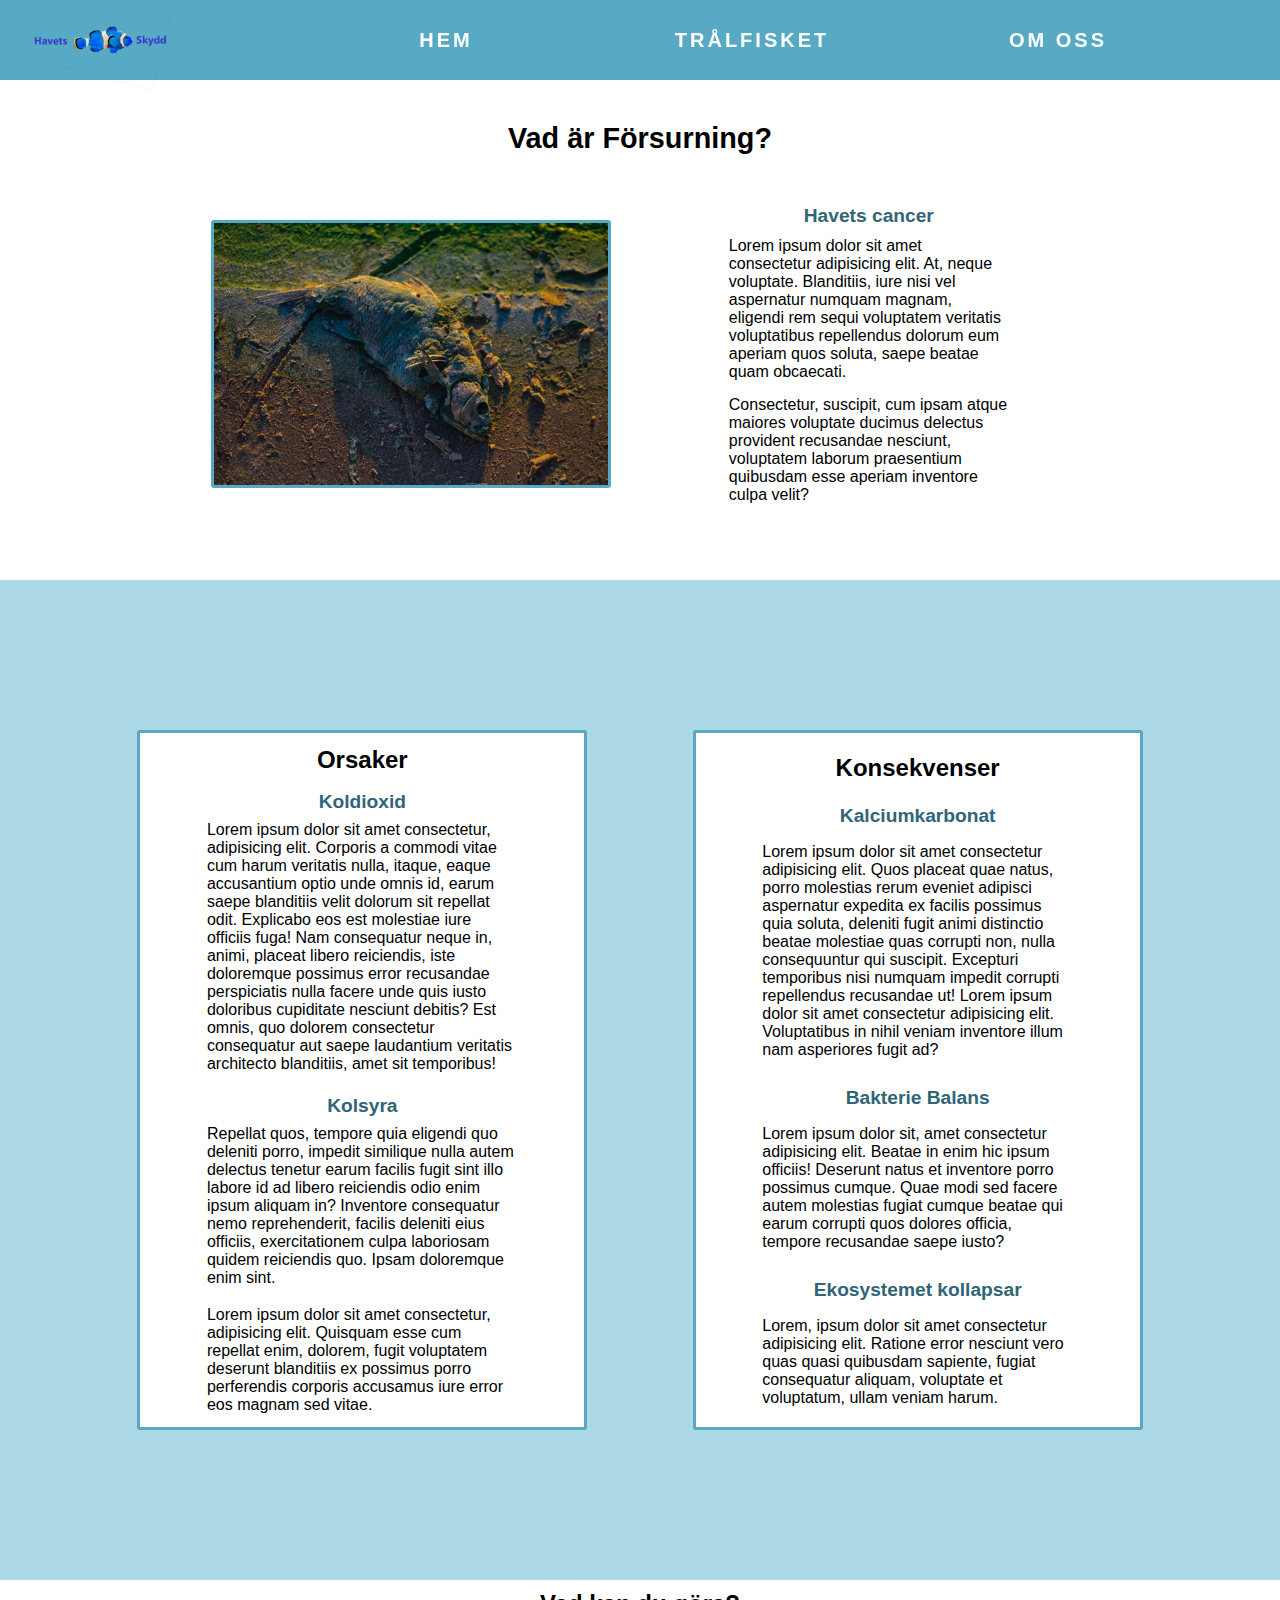
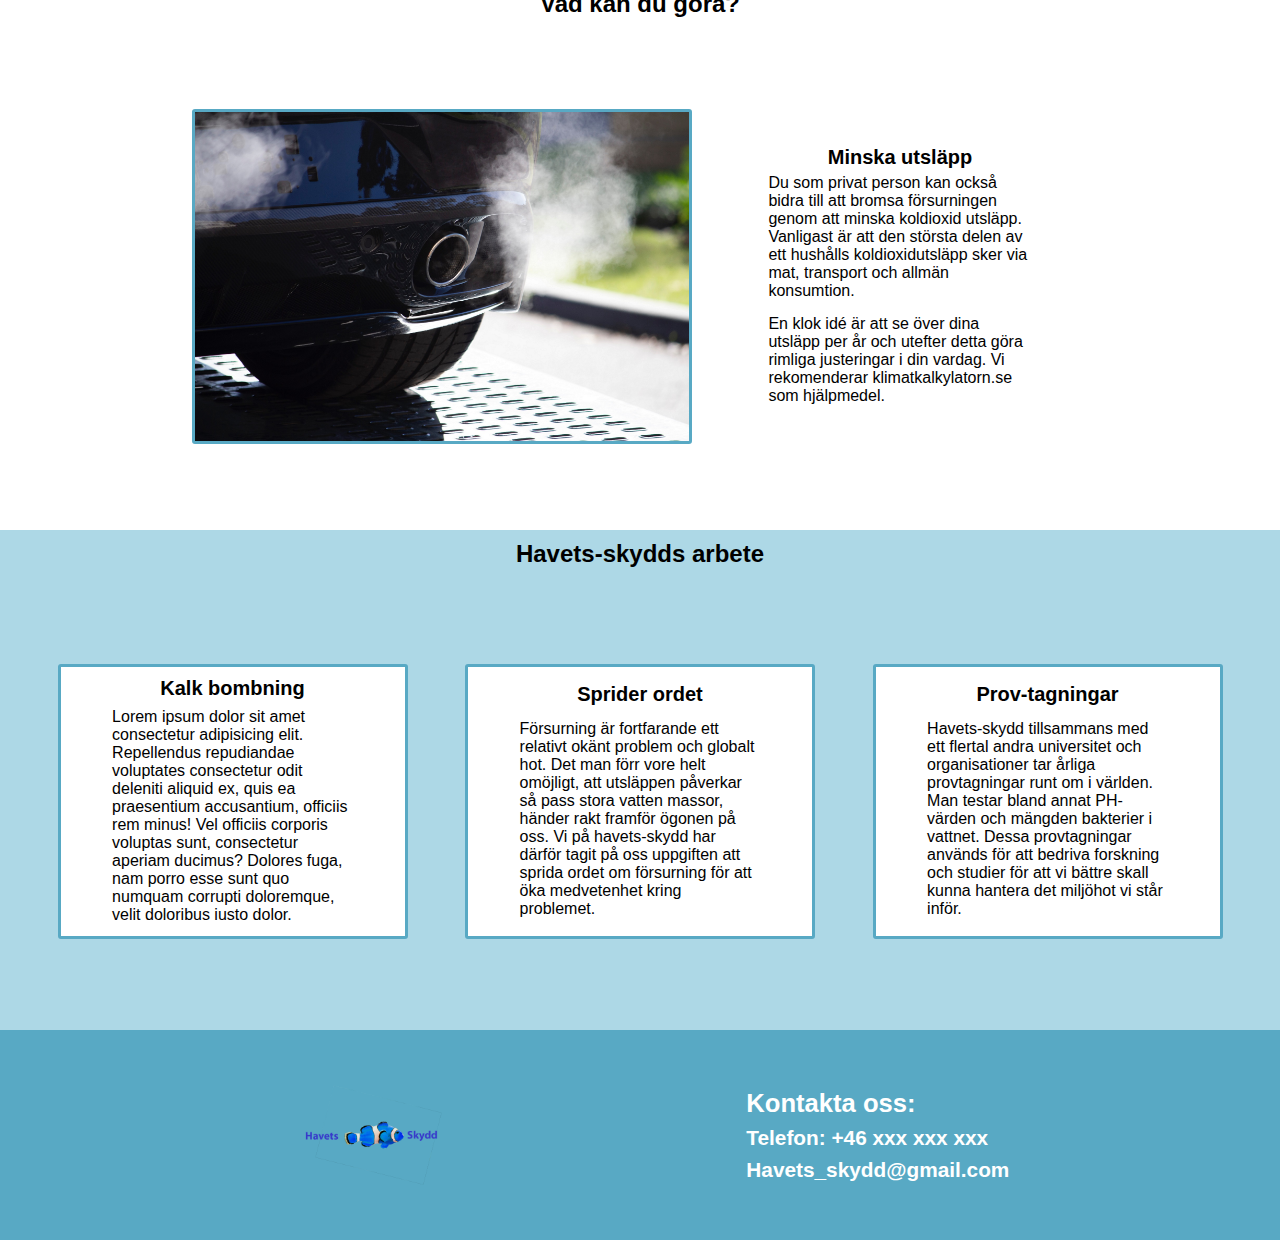
==== commit b0177d10: "korrigeringar efter validering" ====
--- a/forsurning.html
+++ b/forsurning.html
@@ -24,21 +24,22 @@
             </div>
         </nav>
     </header>
-    <section class ="sacrifice"></section>
+    <div class ="sacrifice"></div>
     <div id ="gridwrapper_forsurning">
         <section id="forsurning_section">
             <h1>Vad är Försurning?</h1>
             <div class="article_parent_intro">
                 <img id="img_forsurning" src="img/dead_fish.jpg" alt="bild på trål">
                 <article class="intro_article">
+                    <h2 class="underrubrik">Havets cancer</h2>
                     <p>Lorem ipsum dolor sit amet consectetur adipisicing elit. At, neque voluptate. Blanditiis, iure nisi vel aspernatur numquam magnam, eligendi rem sequi voluptatem  veritatis voluptatibus repellendus dolorum eum aperiam quos soluta, saepe beatae quam obcaecati. </p>
                     <p>Consectetur, suscipit, cum ipsam atque maiores voluptate ducimus delectus provident recusandae nesciunt, voluptatem laborum praesentium quibusdam esse aperiam inventore culpa velit?</p>
                 </article>
             </div>
         </section>
-        <section id="konsekvenser_section">
+        <div id="konsekvenser_section">
             <div class="article_parent" id="article_parent_forsurning">
-                <article class="article_konsekvenser" id="article_orsaker">
+                <article class="article_konsekvenser">
                     <h2>Orsaker</h2>
                     <h3 class="underrubrik">Koldioxid</h3>
                     <p>Lorem ipsum dolor sit amet consectetur, adipisicing elit. Corporis a commodi vitae cum harum veritatis nulla, itaque, eaque accusantium optio unde omnis id, earum saepe blanditiis velit dolorum sit repellat odit. Explicabo eos est molestiae iure officiis fuga! Nam consequatur neque in, animi, placeat libero reiciendis, iste doloremque possimus error recusandae perspiciatis nulla facere unde quis iusto doloribus cupiditate nesciunt debitis? Est omnis, quo dolorem consectetur consequatur aut saepe laudantium veritatis architecto blanditiis, amet sit temporibus!</p> 
@@ -56,12 +57,10 @@
                     <p>Lorem, ipsum dolor sit amet consectetur adipisicing elit. Ratione error nesciunt vero quas quasi quibusdam sapiente, fugiat consequatur aliquam, voluptate et voluptatum, ullam veniam harum.</p>
                 </article>
             </div>
-            
-
-        </section>
-        <section id="Intiativ_section">
+        </div>
+        <section id="intiativ_section">
             <h2>Vad kan du göra?</h2>
-            <div class="div_forsurning">
+            <div class="div_forsurning" id="div_utslapp">
                 <img class="organisation_img" src="img/fordon_forsurning.jpg" alt="bild på fordon">
                 <article id="article_intiativ">
                     <h3>Minska utsläpp</h3>
@@ -72,12 +71,12 @@
         </section>
         <section id="kalk_section">
             <h2>Havets-skydds arbete</h2>
-                <div class="div_forsurning">
-                    <article class="article_kalk">    
-                        <h3>Kalk bombning </h3>
-                        <p>Lorem ipsum dolor sit amet consectetur adipisicing elit. Repellendus repudiandae voluptates consectetur odit deleniti aliquid ex, quis ea praesentium accusantium, officiis rem minus! Vel officiis corporis voluptas sunt, consectetur aperiam ducimus? Dolores fuga, nam porro esse sunt quo numquam corrupti doloremque, velit doloribus iusto dolor.</p>
-                    </article>
-                
+            <div class="div_forsurning">
+                <article class="article_kalk">    
+                    <h3>Kalk bombning </h3>
+                    <p>Lorem ipsum dolor sit amet consectetur adipisicing elit. Repellendus repudiandae voluptates consectetur odit deleniti aliquid ex, quis ea praesentium accusantium, officiis rem minus! Vel officiis corporis voluptas sunt, consectetur aperiam ducimus? Dolores fuga, nam porro esse sunt quo numquam corrupti doloremque, velit doloribus iusto dolor.</p>
+                </article>
+            
                 <article class="article_kalk">
                     <h3>Sprider ordet</h3>
                     <p>Försurning är fortfarande ett relativt okänt problem och globalt hot. Det man förr vore helt omöjligt, att utsläppen påverkar så pass stora vatten massor, händer rakt framför ögonen på oss. Vi på havets-skydd har därför tagit på oss uppgiften att sprida ordet om försurning för att öka medvetenhet kring problemet. </p>
--- a/css/style.css
+++ b/css/style.css
@@ -64,7 +64,7 @@
     opacity: 0;
 }
 .crossed_line #line_3 {
-    transform: rotate(45deg) translate(-5px, -6px);
+    transform: rotate(45deg) translate(-6px, -6px);
 }
 #header_links a:hover {
     background-color: rgb(88, 169, 196);
@@ -102,7 +102,7 @@
     justify-content: center;
     flex-direction: column;
 }
-a{
+a {
     text-decoration: none;
     color: black;
 }
@@ -117,7 +117,7 @@
     "ar1 ar1" 
     "ar2 ar2"
     "fo fo";
-    grid-template-rows: 1000px 1750px 250px;
+    grid-template-rows: 1100px 1750px 250px;
     grid-template-columns: 1fr 1fr;
 }
 
@@ -171,11 +171,11 @@
     width: 300px;
     background: white;
     align-items: center;
+    justify-content: space-evenly;
     flex-direction: column;
     border-radius: 3px;
     border-style: solid;
     border-color: var(--main_color_dark);
-
 }
 .logga_kalender{
 height: 80px;
@@ -184,6 +184,17 @@
     width: 297px;
     height: 100px;
 }
+.kalender_text_div{
+    width: 50%;
+    display: flex;
+    align-items: center;
+    flex-direction: column;
+    justify-content: center;
+}
+.kalender_p{
+    width: auto;
+    margin-top: 2px;
+}
 .button{
     display: flex;
     height: 45px;
@@ -193,22 +204,30 @@
     justify-content: center;
     border-radius: 3px;
     margin-bottom: 5px;
+    font-size: 1rem;
 }
 .button:hover{
     cursor: pointer;
     background: rgb(84, 162, 226);
-
+}
+.button_link{
+    width: 100%;
+    height: auto;
+    display: flex;
+    justify-content: center;
+    align-items: center;
 }
 .underrubrik{
     color: rgb(48, 101, 119);
+    font-size: 1.2rem;
 }
 .h3_footer{
-    size: 0.5rem;
+    font-size: 1.3rem;
     color: white;
 }
 .h2_footer{
     color: white;
-    size:0.5rem;
+    font-size:1.6rem;
     display: none;
 }
 h1{
@@ -223,16 +242,17 @@
     font-weight: bold;
     margin-top: 10px;
     margin-bottom: 5px;
+    font-size: 1.5rem;
 }
 h3{
     font-family: Arial, Helvetica, sans-serif;
     margin-top: 8px;
-    size: 1rem;
+    font-size: 1.25rem;
 }
 h4{
     font-family: Arial, Helvetica, sans-serif;
     margin-top: 10px;
-    size: 0.5rem;
+    font-size: 1rem;
 }
 
 p {
@@ -242,10 +262,11 @@
     font-weight: 300;
     margin-bottom: 10px;
     margin-top: 5px;
-    size: 1.2rem;
+    font-size: 1rem;
 }
 .sacrifice{
     height: 80px;
+    width: 100%;
 }
 
 /*tralfiske*/
@@ -318,7 +339,7 @@
     align-items: center;
     justify-content: center;
     width: 300px;
-    height: 300px;
+    height: auto;
 }
 
 #section2_tralfiske{
@@ -336,11 +357,11 @@
     flex-direction: column;
     align-items: center;
     justify-content: space-evenly;
+    flex-wrap: wrap;
 }
 .statistik_img{
-    width: 300px;
-    height: 300px;
-    background: blue;
+    width: auto;
+    height: 230px;
 }
 #section3_tralfiske{
     grid-area: st3;
@@ -350,7 +371,9 @@
     justify-content: space-evenly;
     background: lightblue;
 }
-
+.tral_h3{
+    font-size: 1.4rem;
+}
 
 
 /*försurning*/
@@ -366,7 +389,7 @@
     "fo fo"
     ;
     grid-template-columns: 1fr 1fr;
-    grid-template-rows: 700px 1750px 550px 900px 250px;
+    grid-template-rows: 700px 1750px 560px 950px 250px;
 }
 
 #forsurning_section{
@@ -396,9 +419,7 @@
     flex-direction: column;
     padding: 2rem;
 }
-#article_orsaker{
-    height: 700px;
-}
+
 .article_konsekvenser{
     background-color: white;
     height: 700px;
@@ -413,7 +434,7 @@
     border-style: solid;
 }
 
-#Intiativ_section{
+#intiativ_section{
     grid-area: dv;
     display: flex;
     flex-direction: column;
@@ -478,7 +499,7 @@
 
 #relative{
     grid-area: re;
-    background-image: url(/img/vatten.jpg);
+    background-image: url(../img/vatten.jpg);
     background-size: 100%;
     display: flex;
     justify-content: center;
@@ -499,7 +520,7 @@
     background: rgba(255, 255, 255, 0);
 }
 
-#organisation_flex_section{
+#organisation_flex_div{
     grid-area: org;
     display: flex;
     background: lightblue;
@@ -528,7 +549,7 @@
 }
 .organisation_article_lb{
     width: 320px;
-    height: 290px;
+    height: auto;
     display: flex;
     justify-content: space-between;
     flex-direction: column;
@@ -538,7 +559,7 @@
     border-style: solid;
     background: white;
 }
-#arbete_flex_section{
+#arbete_flex_div{
     grid-area: fra;
     display: flex;
     background: white;
@@ -552,7 +573,7 @@
     margin-bottom: 40px;
 }
 
-#section_gift{
+#gift_div{
 grid-area: gift;
 background: lightblue;
 flex-direction: column;
@@ -563,13 +584,15 @@
 
 #h1_relative{
     color: rgb(255, 255, 255);
-    size: 3rem;
+    font-size: 2.5rem;
   
 }
 
 #h3_relative{
     color: white;
-    size: 1rem;
+    font-size: 1.3rem;
+    height: auto;
+    width: 400px;
 }
 
 @media screen and (min-width:800px) {
@@ -625,13 +648,13 @@
         margin-right: 20px;
         border-radius: 3px;
     }
-    #organisation_flex_section{
+    #organisation_flex_div{
         flex-direction: row; 
         align-items: center;
         justify-content: space-evenly;
         margin-bottom: 10px;
     }
-    #arbete_flex_section{
+    #arbete_flex_div{
         justify-content: space-evenly; 
     }
     
@@ -641,18 +664,21 @@
         justify-content: space-evenly;
         align-items: center;
     }
-    #section_gift{
+    #gift_div{
         flex-direction: row-reverse;
     }
     .div_forsurning{
         flex-direction: row;
         width: 100%;
     }
+    #div_utslapp{
+        width: 70%;
+    }
     #article_intiativ{
         width: 400px;
     }
     .tral_article_lb{
-        width: 40%;
+        width: 430px;
     }
     .article_parent{
         flex-direction: row;
@@ -668,7 +694,7 @@
         grid-template-rows: 500px 1500px 430px 480px 210px;
     }
     #gridwrapper_forsurning{
-        grid-template-rows: 450px 1000px 500px 450px 210px;
+        grid-template-rows: 500px 1000px 550px 500px 210px;
     }
     #statistik{
         flex-direction: row;
@@ -727,7 +753,7 @@
         height: 700px;
     }
     #nordic_flags{
-        height: 300px;
+        display: none;
     }
     .footer{
         flex-direction: row;
@@ -742,7 +768,6 @@
     }
     .intro_article{
         width: 400px;
-
     }
     p{
         width: 70%;
@@ -752,6 +777,6 @@
     }
     .organisation_article_lb{
         width: 340px;
-        height: 315px;
+        height: auto;
     }
 }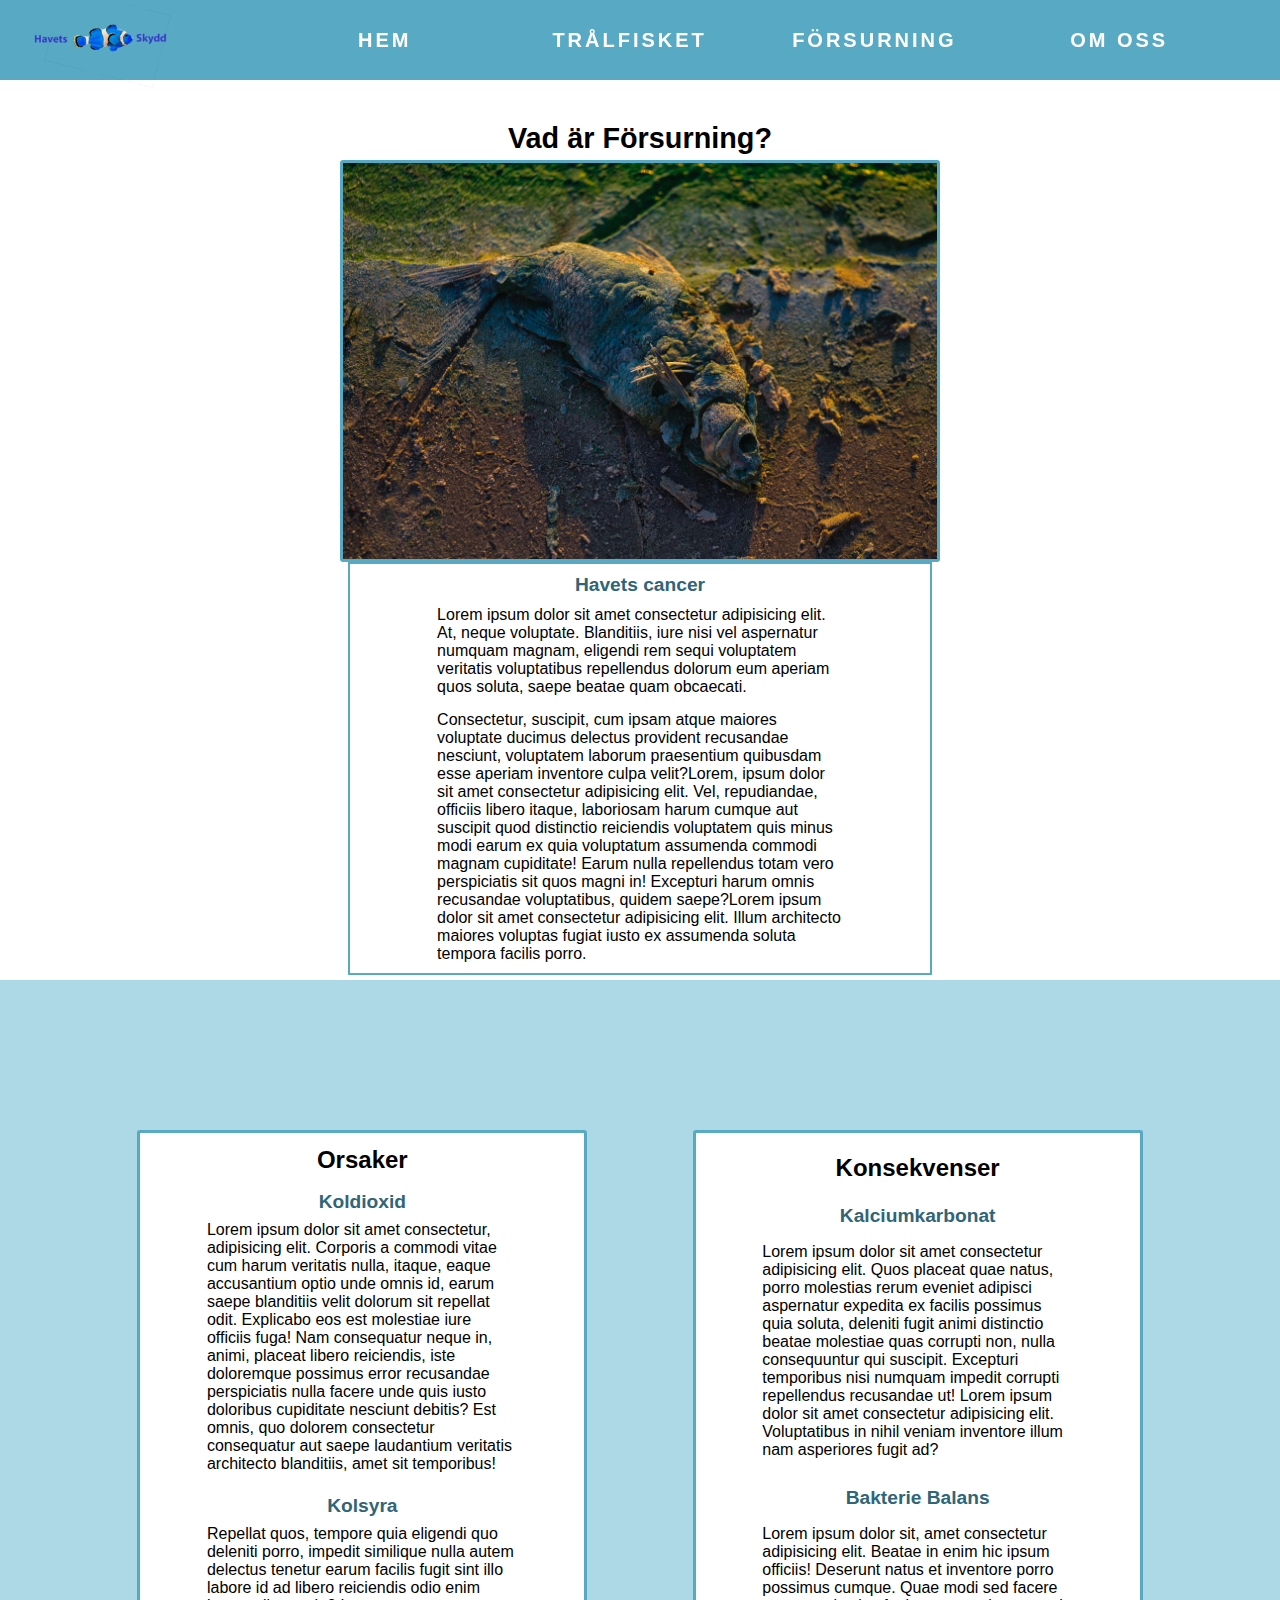
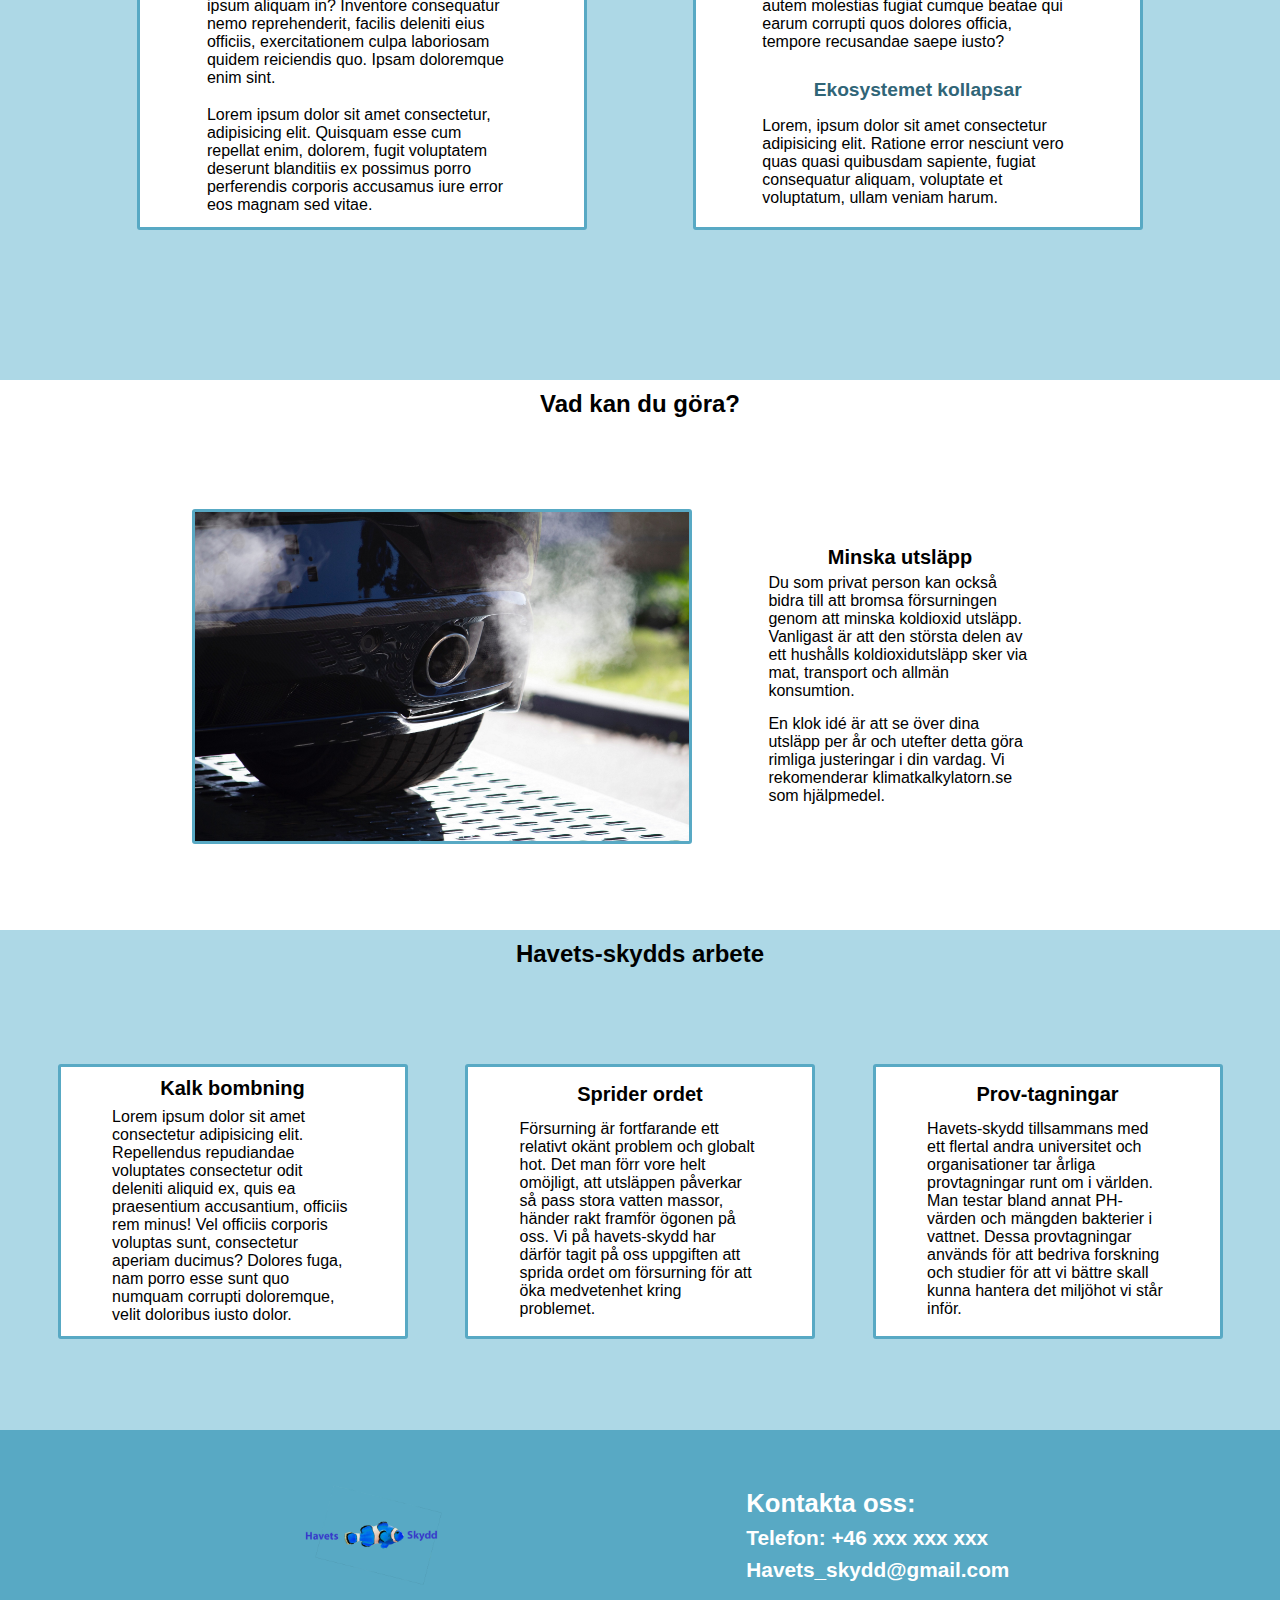
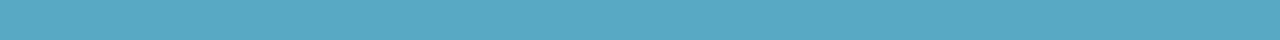
==== commit 42c57d8a: "Mindre justeringar för förbättring. Ändrar position på en text och bild mm" ====
--- a/forsurning.html
+++ b/forsurning.html
@@ -9,12 +9,13 @@
 </head>
 <body>
     <header class="header">
-        <img class="logga" src="img/Första_försök_VT_ps.png" alt="logga">
+        <a href="index.html"><img class="logga" src="img/Forsta_forsok_VT_ps.png" alt="logga"></a>
 
         <nav>
             <ul id="header_links">   
                 <li><a href="index.html">Hem</a></li>
                 <li><a href="tralfiske.html">Trålfisket</a></li>
+                <li><a href="forsurning.html">Försurning</a></li>
                 <li><a href="om_oss.html">Om oss</a></li>
             </ul>
             <div id="burger">
@@ -28,12 +29,13 @@
     <div id ="gridwrapper_forsurning">
         <section id="forsurning_section">
             <h1>Vad är Försurning?</h1>
-            <div class="article_parent_intro">
+            <div class="article_parent_intro" id="forsurning_parent_intro">
                 <img id="img_forsurning" src="img/dead_fish.jpg" alt="bild på trål">
-                <article class="intro_article">
+                <article class="intro_article" id="intro_article_forsurning">
                     <h2 class="underrubrik">Havets cancer</h2>
                     <p>Lorem ipsum dolor sit amet consectetur adipisicing elit. At, neque voluptate. Blanditiis, iure nisi vel aspernatur numquam magnam, eligendi rem sequi voluptatem  veritatis voluptatibus repellendus dolorum eum aperiam quos soluta, saepe beatae quam obcaecati. </p>
-                    <p>Consectetur, suscipit, cum ipsam atque maiores voluptate ducimus delectus provident recusandae nesciunt, voluptatem laborum praesentium quibusdam esse aperiam inventore culpa velit?</p>
+                    <p>Consectetur, suscipit, cum ipsam atque maiores voluptate ducimus delectus provident recusandae nesciunt, voluptatem laborum praesentium quibusdam esse aperiam inventore culpa velit?Lorem, ipsum dolor sit amet consectetur adipisicing elit. Vel, repudiandae, officiis libero itaque, laboriosam harum cumque aut suscipit quod distinctio reiciendis voluptatem quis minus modi earum ex quia voluptatum assumenda commodi magnam cupiditate! Earum nulla repellendus totam vero perspiciatis sit quos magni in! Excepturi harum omnis recusandae voluptatibus, quidem saepe?Lorem ipsum dolor sit amet consectetur adipisicing elit. Illum architecto maiores voluptas fugiat iusto ex assumenda soluta tempora facilis porro.
+                    </p>
                 </article>
             </div>
         </section>
@@ -73,7 +75,7 @@
             <h2>Havets-skydds arbete</h2>
             <div class="div_forsurning">
                 <article class="article_kalk">    
-                    <h3>Kalk bombning </h3>
+                    <h3>Kalk bombning</h3>
                     <p>Lorem ipsum dolor sit amet consectetur adipisicing elit. Repellendus repudiandae voluptates consectetur odit deleniti aliquid ex, quis ea praesentium accusantium, officiis rem minus! Vel officiis corporis voluptas sunt, consectetur aperiam ducimus? Dolores fuga, nam porro esse sunt quo numquam corrupti doloremque, velit doloribus iusto dolor.</p>
                 </article>
             
@@ -88,7 +90,7 @@
             </div>
         </section>
         <footer class="footer">
-            <img src="img/Första_försök_VT_ps.png" class="logga" alt="logga">
+            <img src="img/Forsta_forsok_VT_ps.png" class="logga" alt="logga">
             <div>
                 <h2 class="h2_footer">Kontakta oss:</h2>
                 <h3 class="h3_footer">Telefon: +46 xxx xxx xxx</h3>
@@ -97,6 +99,7 @@
         </footer>
     </div>
 
-    <script src="js/JavaScrip.js "></script>
+    <script src="js/script.js"></script>
+
 </body>
 </html>--- a/css/style.css
+++ b/css/style.css
@@ -7,6 +7,8 @@
 :root {
     --main_color_dark: rgb(88, 169, 196);
 }
+
+/*Header*/
 
 .logga {
     height: 110px;
@@ -94,6 +96,7 @@
     margin-right: 60px;
     cursor: pointer;
 }
+
 .footer {
     grid-area: fo;
     background-color: var(--main_color_dark);
@@ -155,7 +158,7 @@
 }
 .Aktuellt_img{
     height: auto;
-    width: 200px;
+    width: 180px;
 }
 #kalender{
     grid-area: ar2;
@@ -284,7 +287,7 @@
     "fo fo"
     ;
     grid-template-columns: 1fr 1fr;
-    grid-template-rows: 700px 2000px 1000px 1050px 250px;
+    grid-template-rows: 700px 2100px 1000px 1200px 250px;
 }
 #img_tralfiske {
     height: 190px;
@@ -296,6 +299,9 @@
 #nordic_flags{
     height: 400px;
     width: auto;
+}
+#article_parent_koldioxid{
+    margin-bottom: 15px;
 }
 #section1_tralfiske{
     grid-area: st1;
@@ -360,8 +366,8 @@
     flex-wrap: wrap;
 }
 .statistik_img{
-    width: auto;
-    height: 230px;
+    width: 90%;
+    height: auto;
 }
 #section3_tralfiske{
     grid-area: st3;
@@ -389,7 +395,7 @@
     "fo fo"
     ;
     grid-template-columns: 1fr 1fr;
-    grid-template-rows: 700px 1750px 560px 950px 250px;
+    grid-template-rows: 950px 1850px 640px 1050px 250px;
 }
 
 #forsurning_section{
@@ -422,8 +428,8 @@
 
 .article_konsekvenser{
     background-color: white;
-    height: 700px;
-    width: 350px;
+    height: 830px;
+    width: 100%;
     display: flex;
     align-items: center;
     justify-content: space-evenly;
@@ -470,7 +476,7 @@
 }
 
 .article_kalk{
-    width: 350px;
+    width: 100%;
     height: 275px;
     display: flex;
     justify-content: space-evenly;
@@ -592,7 +598,7 @@
     color: white;
     font-size: 1.3rem;
     height: auto;
-    width: 400px;
+    width: 340px;
 }
 
 @media screen and (min-width:800px) {
@@ -690,17 +696,21 @@
         justify-content: space-evenly;
         width: 80%;
     }
+    #forsurning_parent_intro{
+        flex-direction: column;
+        justify-content: space-evenly;
+    }
+    #intro_article_forsurning{
+        width: 60%;
+    }
     #gridwrapper_tralfiske{
-        grid-template-rows: 500px 1500px 430px 480px 210px;
+        grid-template-rows: 500px 1500px 1400px 480px 210px;
     }
     #gridwrapper_forsurning{
-        grid-template-rows: 500px 1000px 550px 500px 210px;
-    }
-    #statistik{
-        flex-direction: row;
+        grid-template-rows: 900px 1000px 550px 500px 210px;
     }
     #img_forsurning{
-        width: 400px;
+        width: 600px;
     }
     #gridwrapper_om_oss{
         grid-template-rows: 400px 600px 1050px 430px 210px;
@@ -768,6 +778,9 @@
     }
     .intro_article{
         width: 400px;
+        border: 2px;
+        border-style: solid;
+        border-color: var(--main_color_dark);
     }
     p{
         width: 70%;
@@ -779,4 +792,15 @@
         width: 340px;
         height: auto;
     }
+    #h3_relative{
+        width: 400px;
+    }
+    .statistik_img{
+        width: auto;
+        height: 350px;
+    }
+    .article_kalk{
+        width: 350px;
+        height: 275px;
+    }
 }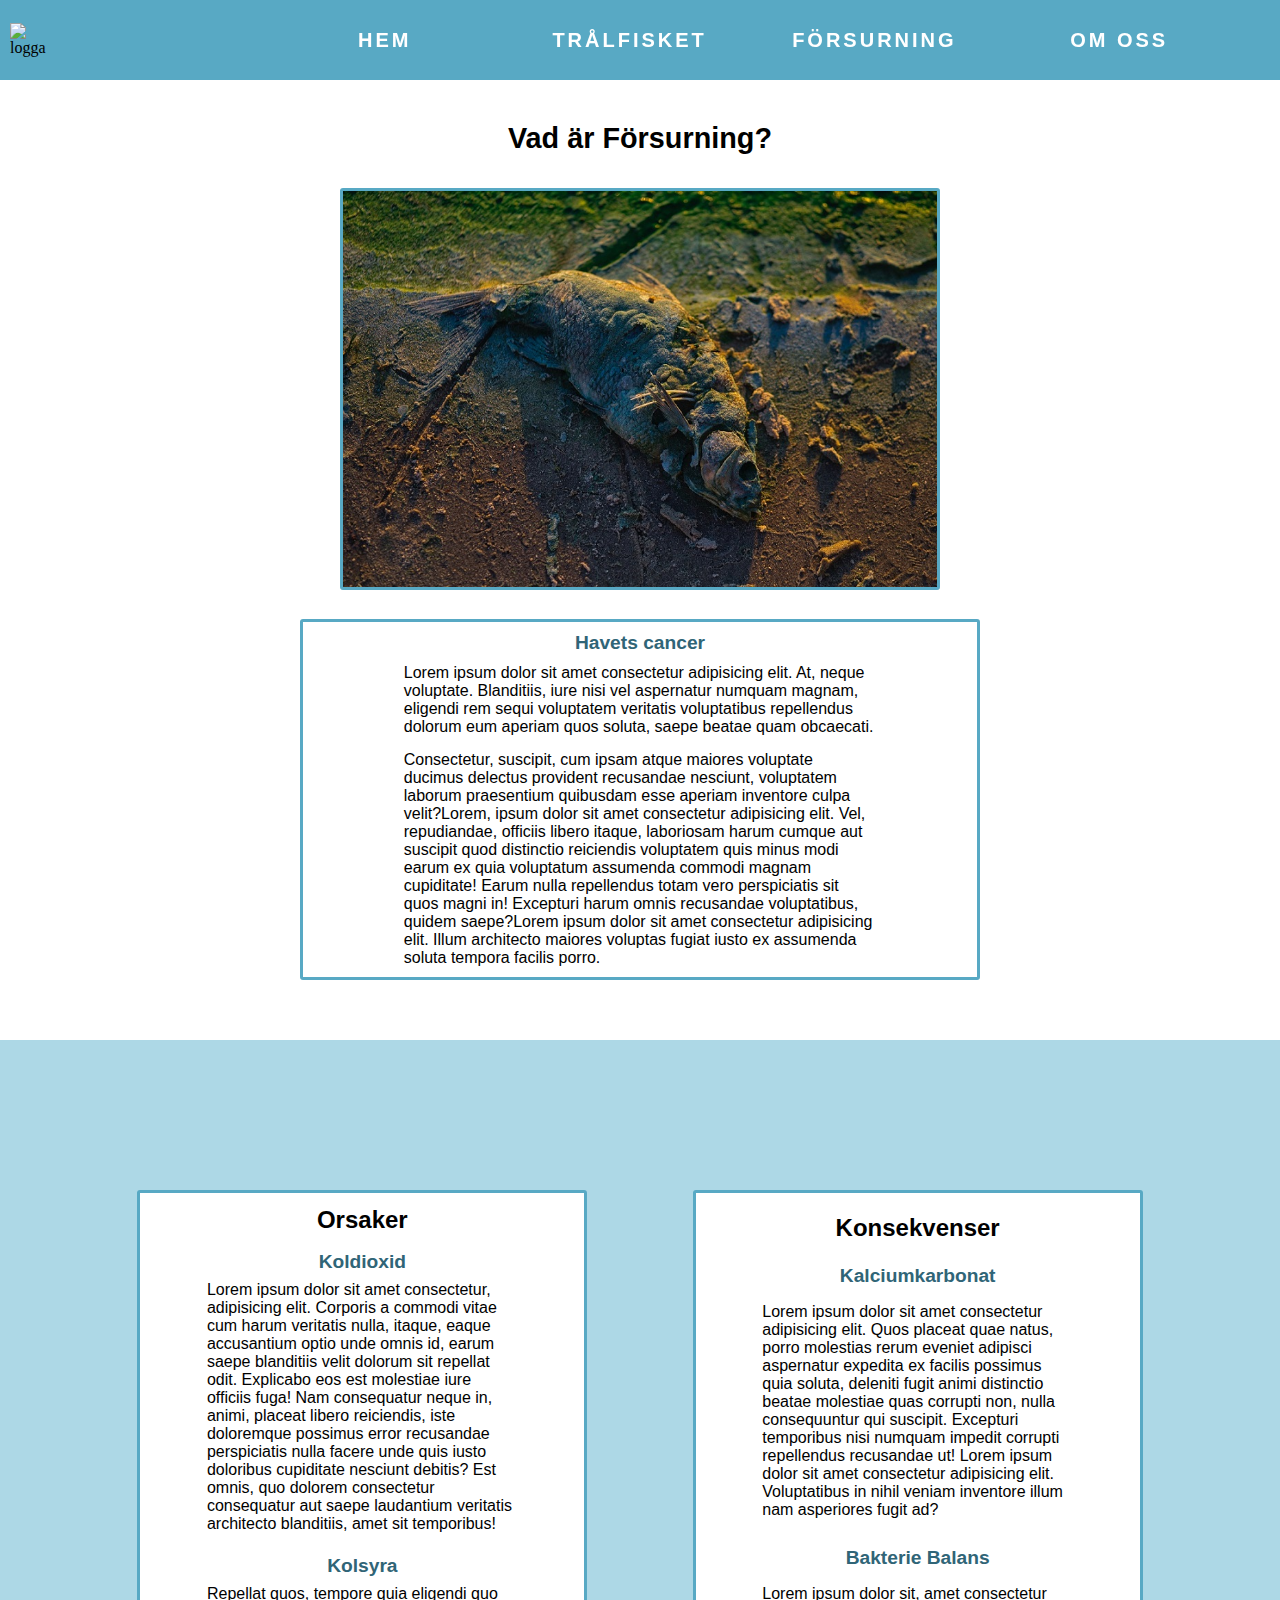
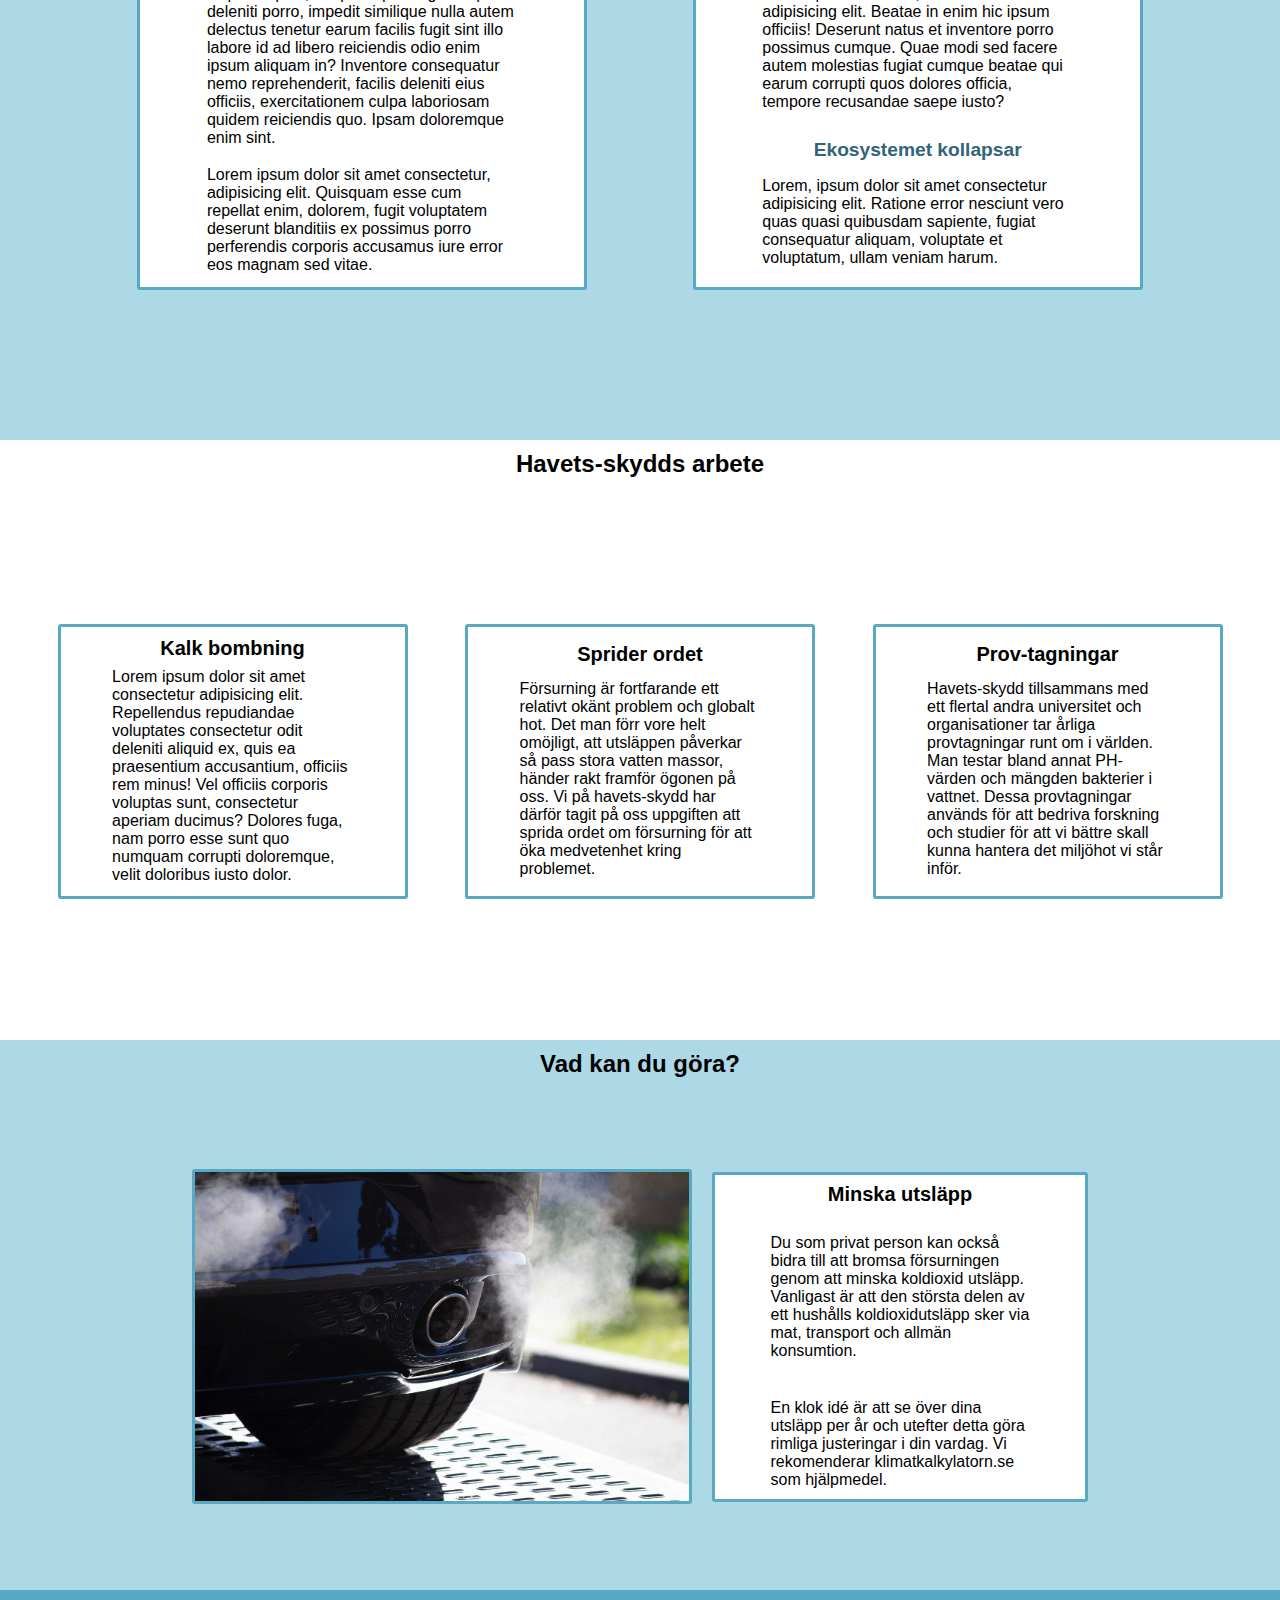
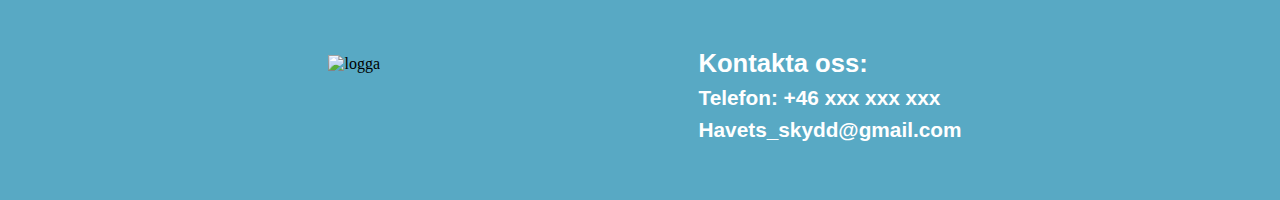
==== commit b4cd6495: "slutgiltlig inlämning" ====
--- a/forsurning.html
+++ b/forsurning.html
@@ -9,7 +9,7 @@
 </head>
 <body>
     <header class="header">
-        <a href="index.html"><img class="logga" src="img/Forsta_forsok_VT_ps.png" alt="logga"></a>
+        <a href="index.html"><img class="logga" src="img/forsta_forsok_vt_ps.png" alt="logga"></a>
 
         <nav>
             <ul id="header_links">   
@@ -25,7 +25,7 @@
             </div>
         </nav>
     </header>
-    <div class ="sacrifice"></div>
+    <section class ="sacrifice"></section>
     <div id ="gridwrapper_forsurning">
         <section id="forsurning_section">
             <h1>Vad är Försurning?</h1>
@@ -39,27 +39,25 @@
                 </article>
             </div>
         </section>
-        <div id="konsekvenser_section">
-            <div class="article_parent" id="article_parent_forsurning">
-                <article class="article_konsekvenser">
-                    <h2>Orsaker</h2>
-                    <h3 class="underrubrik">Koldioxid</h3>
-                    <p>Lorem ipsum dolor sit amet consectetur, adipisicing elit. Corporis a commodi vitae cum harum veritatis nulla, itaque, eaque accusantium optio unde omnis id, earum saepe blanditiis velit dolorum sit repellat odit. Explicabo eos est molestiae iure officiis fuga! Nam consequatur neque in, animi, placeat libero reiciendis, iste doloremque possimus error recusandae perspiciatis nulla facere unde quis iusto doloribus cupiditate nesciunt debitis? Est omnis, quo dolorem consectetur consequatur aut saepe laudantium veritatis architecto blanditiis, amet sit temporibus!</p> 
-                    <h3 class="underrubrik">Kolsyra</h3>
-                    <p>Repellat quos, tempore quia eligendi quo deleniti porro, impedit similique nulla autem delectus tenetur earum facilis fugit sint illo labore id ad libero reiciendis odio enim ipsum aliquam in? Inventore consequatur nemo reprehenderit, facilis deleniti eius officiis, exercitationem culpa laboriosam quidem reiciendis quo. Ipsam doloremque enim sint.</p>
-                    <p>Lorem ipsum dolor sit amet consectetur, adipisicing elit. Quisquam esse cum repellat enim, dolorem, fugit voluptatem deserunt blanditiis ex possimus porro perferendis corporis accusamus iure error eos magnam sed vitae.</p>
-                </article>
-                <article class="article_konsekvenser">
-                    <h2>Konsekvenser</h2>
-                    <h3 class="underrubrik">Kalciumkarbonat</h3>
-                    <p>Lorem ipsum dolor sit amet consectetur adipisicing elit. Quos placeat quae natus, porro molestias rerum eveniet adipisci aspernatur expedita ex facilis possimus quia soluta, deleniti fugit animi distinctio beatae molestiae quas corrupti non, nulla consequuntur qui suscipit. Excepturi temporibus nisi numquam impedit corrupti repellendus recusandae ut! Lorem ipsum dolor sit amet consectetur adipisicing elit. Voluptatibus in nihil veniam inventore illum nam asperiores fugit ad?</p>
-                    <h3 class="underrubrik">Bakterie Balans</h3>
-                    <p>Lorem ipsum dolor sit, amet consectetur adipisicing elit. Beatae in enim hic ipsum officiis! Deserunt natus et inventore porro possimus cumque. Quae modi sed facere autem molestias fugiat cumque beatae qui earum corrupti quos dolores officia, tempore recusandae saepe iusto?</p>
-                    <h3 class="underrubrik">Ekosystemet kollapsar</h3>
-                    <p>Lorem, ipsum dolor sit amet consectetur adipisicing elit. Ratione error nesciunt vero quas quasi quibusdam sapiente, fugiat consequatur aliquam, voluptate et voluptatum, ullam veniam harum.</p>
-                </article>
-            </div>
-        </div>
+        <section  id="konsekvenser_section">
+            <article class="article_konsekvenser">
+                <h2>Orsaker</h2>
+                <h3 class="underrubrik">Koldioxid</h3>
+                <p>Lorem ipsum dolor sit amet consectetur, adipisicing elit. Corporis a commodi vitae cum harum veritatis nulla, itaque, eaque accusantium optio unde omnis id, earum saepe blanditiis velit dolorum sit repellat odit. Explicabo eos est molestiae iure officiis fuga! Nam consequatur neque in, animi, placeat libero reiciendis, iste doloremque possimus error recusandae perspiciatis nulla facere unde quis iusto doloribus cupiditate nesciunt debitis? Est omnis, quo dolorem consectetur consequatur aut saepe laudantium veritatis architecto blanditiis, amet sit temporibus!</p> 
+                <h3 class="underrubrik">Kolsyra</h3>
+                <p>Repellat quos, tempore quia eligendi quo deleniti porro, impedit similique nulla autem delectus tenetur earum facilis fugit sint illo labore id ad libero reiciendis odio enim ipsum aliquam in? Inventore consequatur nemo reprehenderit, facilis deleniti eius officiis, exercitationem culpa laboriosam quidem reiciendis quo. Ipsam doloremque enim sint.</p>
+                <p>Lorem ipsum dolor sit amet consectetur, adipisicing elit. Quisquam esse cum repellat enim, dolorem, fugit voluptatem deserunt blanditiis ex possimus porro perferendis corporis accusamus iure error eos magnam sed vitae.</p>
+            </article>
+            <article class="article_konsekvenser">
+                <h2>Konsekvenser</h2>
+                <h3 class="underrubrik">Kalciumkarbonat</h3>
+                <p>Lorem ipsum dolor sit amet consectetur adipisicing elit. Quos placeat quae natus, porro molestias rerum eveniet adipisci aspernatur expedita ex facilis possimus quia soluta, deleniti fugit animi distinctio beatae molestiae quas corrupti non, nulla consequuntur qui suscipit. Excepturi temporibus nisi numquam impedit corrupti repellendus recusandae ut! Lorem ipsum dolor sit amet consectetur adipisicing elit. Voluptatibus in nihil veniam inventore illum nam asperiores fugit ad?</p>
+                <h3 class="underrubrik">Bakterie Balans</h3>
+                <p>Lorem ipsum dolor sit, amet consectetur adipisicing elit. Beatae in enim hic ipsum officiis! Deserunt natus et inventore porro possimus cumque. Quae modi sed facere autem molestias fugiat cumque beatae qui earum corrupti quos dolores officia, tempore recusandae saepe iusto?</p>
+                <h3 class="underrubrik">Ekosystemet kollapsar</h3>
+                <p>Lorem, ipsum dolor sit amet consectetur adipisicing elit. Ratione error nesciunt vero quas quasi quibusdam sapiente, fugiat consequatur aliquam, voluptate et voluptatum, ullam veniam harum.</p>
+            </article>
+        </section>
         <section id="intiativ_section">
             <h2>Vad kan du göra?</h2>
             <div class="div_forsurning" id="div_utslapp">
@@ -90,7 +88,7 @@
             </div>
         </section>
         <footer class="footer">
-            <img src="img/Forsta_forsok_VT_ps.png" class="logga" alt="logga">
+            <img src="img/forsta_forsok_vt_ps.png" class="logga" alt="logga">
             <div>
                 <h2 class="h2_footer">Kontakta oss:</h2>
                 <h3 class="h3_footer">Telefon: +46 xxx xxx xxx</h3>
--- a/css/style.css
+++ b/css/style.css
@@ -11,7 +11,7 @@
 /*Header*/
 
 .logga {
-    height: 110px;
+    height: 80px;
     width: auto;
     margin-left: 10px;
 }
@@ -120,7 +120,7 @@
     "ar1 ar1" 
     "ar2 ar2"
     "fo fo";
-    grid-template-rows: 1100px 1750px 250px;
+    grid-template-rows: 1670px 1750px 250px;
     grid-template-columns: 1fr 1fr;
 }
 
@@ -141,7 +141,17 @@
     justify-content: space-evenly;
     align-items: center;
     flex-direction: column;
+    height: 60%;
+}
+#box_parent_kalender{
+    display: flex;
+    justify-content: space-evenly;
+    align-items: center;
+    flex-direction: column;
     height: 100%;
+}
+#nedre_aktuellt{
+    height: 40%;
 }
 
 .Aktuella_nyheter {
@@ -181,7 +191,7 @@
     border-color: var(--main_color_dark);
 }
 .logga_kalender{
-height: 80px;
+    height: 80px;
 }
 .img_kalender{
     width: 297px;
@@ -315,7 +325,7 @@
 display: flex;
 flex-direction: column;
 align-items: center;
-width: 75%;
+width: 85%;
 height: auto;
 border-radius: 3px;
 border-style: solid;
@@ -390,12 +400,12 @@
     grid-template-areas: 
     "arf arf"
     "ark ark"
+    "sek sek"
     "dv dv"
-    "sek sek"
     "fo fo"
     ;
     grid-template-columns: 1fr 1fr;
-    grid-template-rows: 950px 1850px 640px 1050px 250px;
+    grid-template-rows: 1020px 1850px 1050px 660px 250px;
 }
 
 #forsurning_section{
@@ -420,7 +430,7 @@
     grid-area: ark;
     background-color: lightblue;
     display: flex;
-    justify-content: center;
+    justify-content: space-evenly;
     align-items: center;
     flex-direction: column;
     padding: 2rem;
@@ -446,7 +456,7 @@
     flex-direction: column;
     justify-content: space-evenly;
     align-items: center;
-    background-color: white;
+    background-color: lightblue;
 }
 
 .div_forsurning{
@@ -464,6 +474,7 @@
     justify-content: space-between;
     align-items: center;
     flex-direction: column;
+    background: white;
     
 }
 #kalk_section{
@@ -472,7 +483,7 @@
     align-items: center;
     justify-content: space-evenly;
     flex-direction: column;
-    background-color: lightblue;
+    background-color: white;
 }
 
 .article_kalk{
@@ -500,7 +511,7 @@
     "fo fo"
     ;
     grid-template-columns: 1fr 1fr;
-    grid-template-rows: 300px 600px 1150px 930px 250px;
+    grid-template-rows: 300px 600px 1200px 930px 250px;
 }
 
 #relative{
@@ -526,14 +537,13 @@
     background: rgba(255, 255, 255, 0);
 }
 
-#organisation_flex_div{
+#organisation_flex_section{
     grid-area: org;
     display: flex;
     background: lightblue;
     flex-direction: column;
     align-items: center;
-    justify-content: center;
-    margin-bottom: 10px;
+    justify-content: space-evenly;
 }
 
 .organisation_img{
@@ -565,7 +575,7 @@
     border-style: solid;
     background: white;
 }
-#arbete_flex_div{
+#arbete_flex_section{
     grid-area: fra;
     display: flex;
     background: white;
@@ -579,7 +589,7 @@
     margin-bottom: 40px;
 }
 
-#gift_div{
+#gift_section{
 grid-area: gift;
 background: lightblue;
 flex-direction: column;
@@ -632,7 +642,7 @@
         transform: translatex(0px);
     }
     .logga {
-        height: 130px;
+        height: 80px;
         width: auto;
         margin-left: 10px;
     }
@@ -644,7 +654,17 @@
     .box_parent{
         flex-direction: row;
         width: 100%;
-    }
+        height: 100%;
+    }
+    #box_parent_kalender{
+        flex-direction: row;
+        width: 100%;
+    }
+    #nedre_aktuellt{
+        width: 70%;
+        height: 100%;
+    }
+
     #relative_flex{
         width: 35%;
     }
@@ -654,13 +674,11 @@
         margin-right: 20px;
         border-radius: 3px;
     }
-    #organisation_flex_div{
-        flex-direction: row; 
+    #organisation_flex_section{
+        flex-direction: row-reverse; 
         align-items: center;
-        justify-content: space-evenly;
-        margin-bottom: 10px;
-    }
-    #arbete_flex_div{
+    }
+    #arbete_flex_section{
         justify-content: space-evenly; 
     }
     
@@ -670,8 +688,8 @@
         justify-content: space-evenly;
         align-items: center;
     }
-    #gift_div{
-        flex-direction: row-reverse;
+    #gift_section{
+        flex-direction: row;
     }
     .div_forsurning{
         flex-direction: row;
@@ -682,6 +700,11 @@
     }
     #article_intiativ{
         width: 400px;
+        height: 330px;
+        border: 3px;
+        border-style: solid;
+        border-color: var(--main_color_dark);
+        border-radius: 3px;
     }
     .tral_article_lb{
         width: 430px;
@@ -701,13 +724,13 @@
         justify-content: space-evenly;
     }
     #intro_article_forsurning{
-        width: 60%;
+        width: 70%;
     }
     #gridwrapper_tralfiske{
-        grid-template-rows: 500px 1500px 1400px 480px 210px;
+        grid-template-rows: 550px 1500px 1400px 480px 210px;
     }
     #gridwrapper_forsurning{
-        grid-template-rows: 900px 1000px 550px 500px 210px;
+        grid-template-rows: 960px 1000px 600px 550px 210px;
     }
     #img_forsurning{
         width: 600px;
@@ -720,7 +743,7 @@
         width: 450px;
     }
     #gridwrapper_home{
-        grid-template-rows: 600px 700px 210px;
+        grid-template-rows: 800px 700px 210px;
     }
     #home_img {
         height: calc(100vh - 80px);
@@ -755,8 +778,8 @@
     #article_parent_losning{
         width: 90%;
     }
-    #article_parent_forsurning{
-        width: 100%;
+    #konsekvenser_section{
+        flex-direction: row;
     }
     .article_konsekvenser{
         width: 450px;
@@ -778,9 +801,10 @@
     }
     .intro_article{
         width: 400px;
-        border: 2px;
+        border: 3px;
         border-style: solid;
         border-color: var(--main_color_dark);
+        border-radius: 3px;
     }
     p{
         width: 70%;
